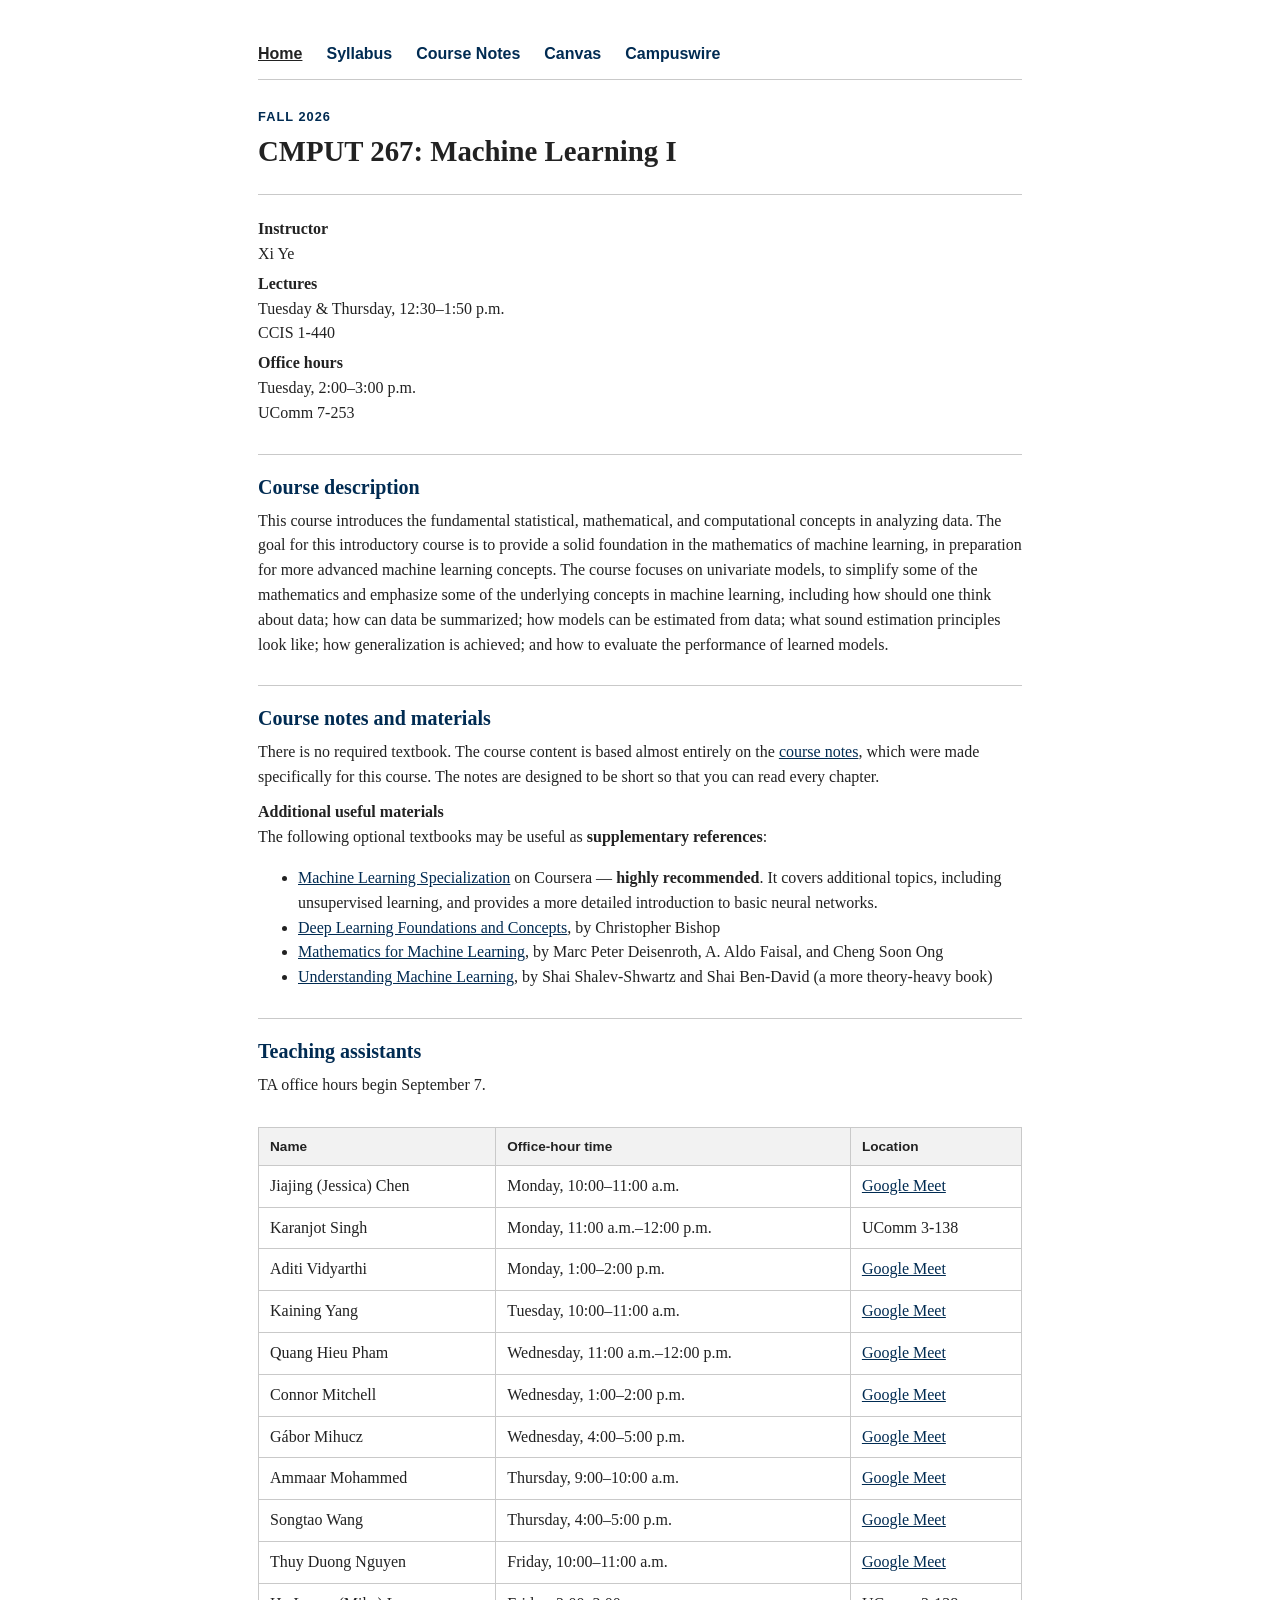
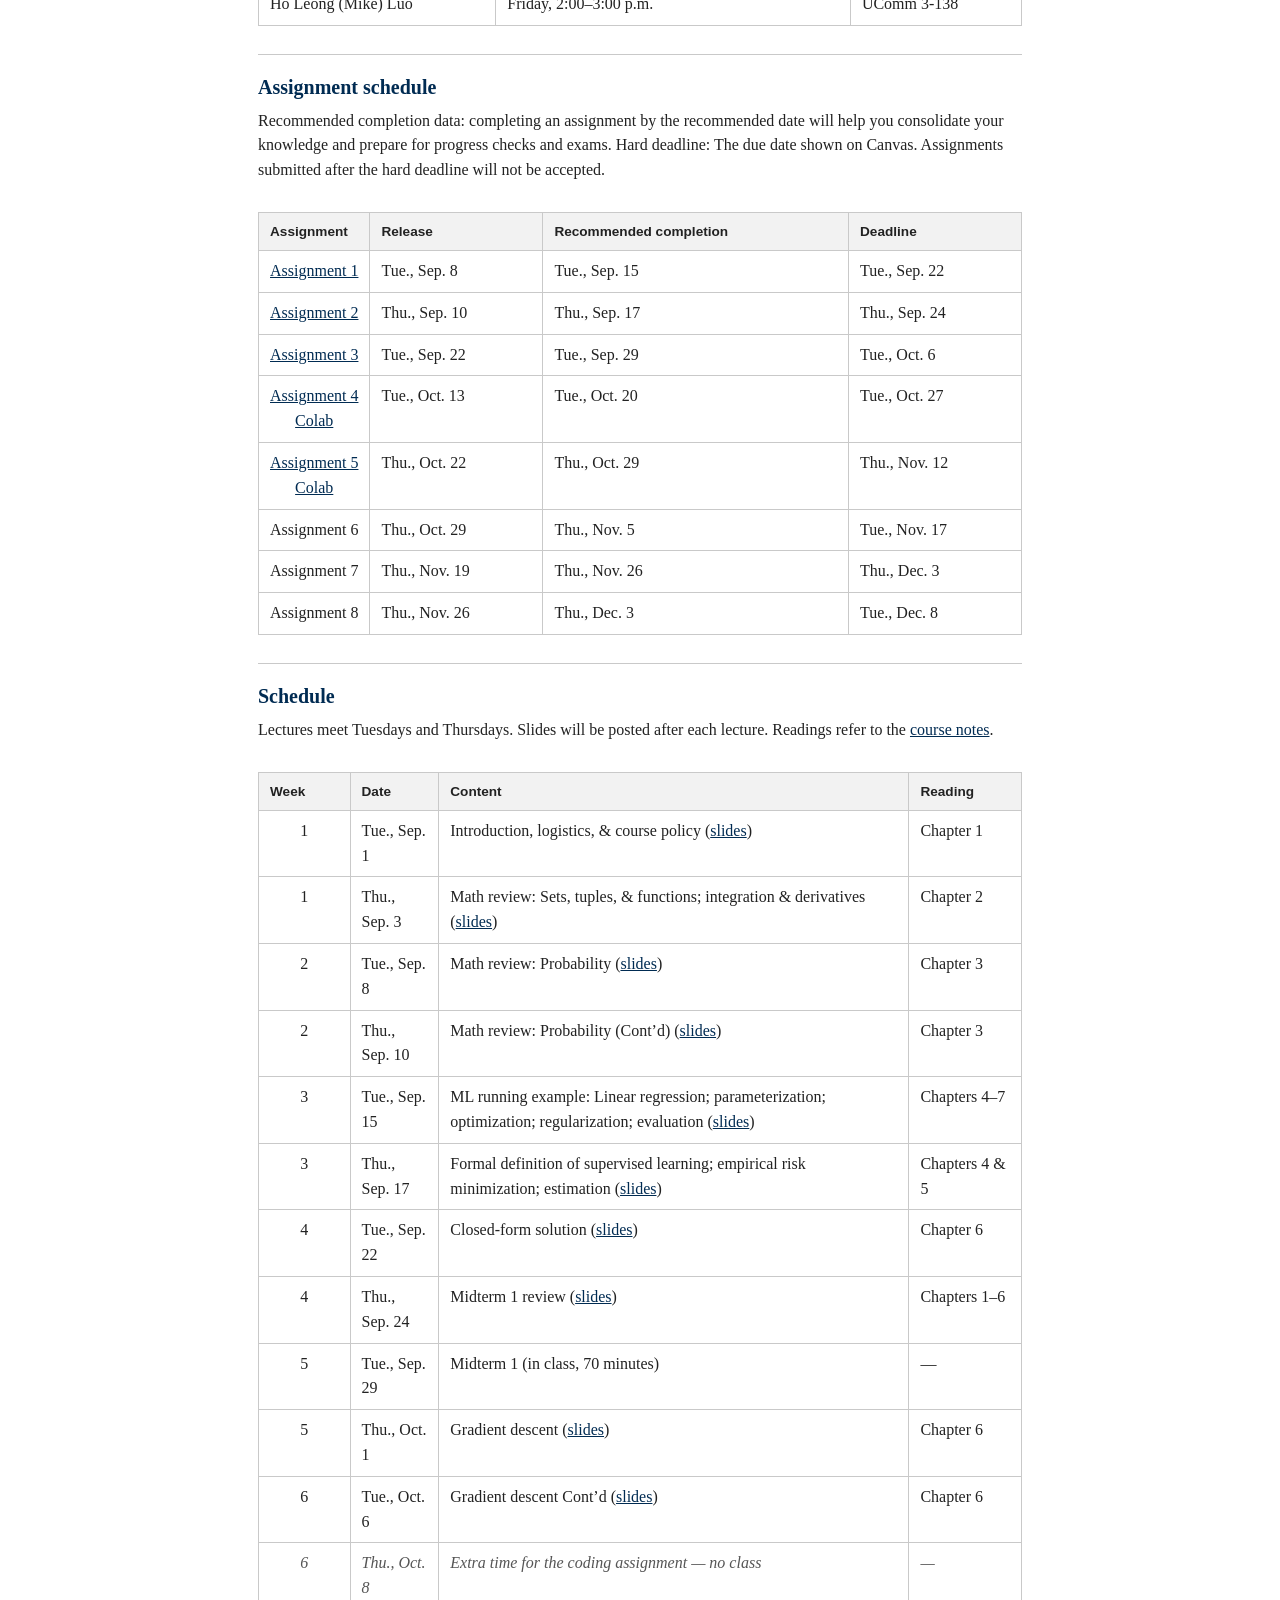
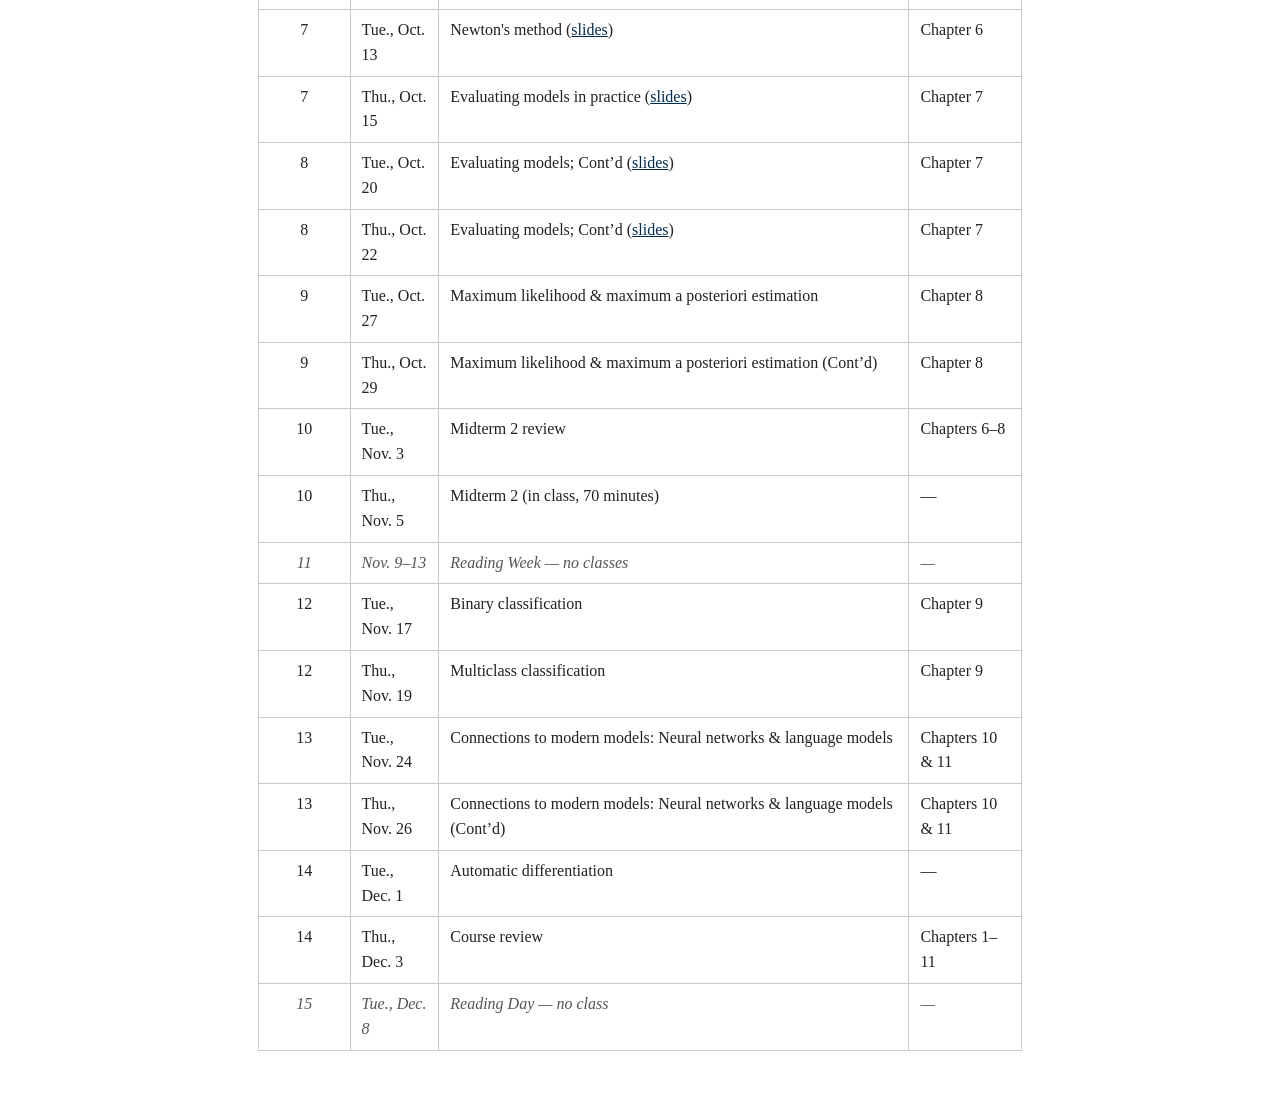
==== courses/fa26/index.html @ 6560fc2e "correct" ====
<!DOCTYPE html>
<html lang="en">

<head>
    <meta charset="utf-8">
    <meta name="viewport" content="width=device-width, initial-scale=1.0">
    <title>CMPUT 267 — Machine Learning I | Fall 2026</title>
    <link rel="stylesheet" href="course.css">
</head>

<body>
    <main>
        <nav aria-label="Course navigation">
            <a class="current" href="index.html" aria-current="page">Home</a>
            <a href="syllabus.html">Syllabus</a>
            <a href="course_notes.pdf">Course Notes</a>
            <a href="https://canvas.ualberta.ca/courses/35016">Canvas</a>
            <a href="https://campuswire.com/c/GA2FC0B85/feed">Campuswire</a>
        </nav>
        <p class="term">Fall 2026</p>
        <h1>CMPUT 267: Machine Learning I</h1>

        <section class="course-details" aria-label="Course details">
            <div><strong>Instructor</strong><br>Xi Ye</div>
            <div><strong>Lectures</strong><br>Tuesday &amp; Thursday, 12:30–1:50 p.m.<br>CCIS 1-440</div>
            <div><strong>Office hours</strong><br>Tuesday, 2:00–3:00 p.m.<br>UComm 7-253</div>
        </section>

        <!--
        <section class="announcement" aria-labelledby="course-structure-update">
            <h2 id="course-structure-update">[Important] Course Structure Update</h2>
            <p>We have decided to make a change to the in-class assessment structure. The goal is to make the course more accessible and inclusive and to ensure that students can receive proper accommodations without missing lecture content.</p>
            <p>Originally, the course included two 40-minute in-class check-ins and one full-class midterm. Because the check-ins occupy part of a lecture, after reviewing the accommodation requirements and communicating with the accommodations office, we determined that it would be difficult to keep all students synchronized.</p>
            <p>To address this, we will merge the check-ins and midterm into two full-class midterms:</p>
            <ul>
                <li><strong>Midterm 1:</strong> September 29 — 27.5%</li>
                <li><strong>Midterm 2:</strong> November 5 — 27.5%</li>
            </ul>
            <p>Each midterm will be designed for 70 minutes and will occupy the regular class meeting. There are no make-up midterms. If you are granted an excused absence from a midterm, its weight will be transferred to the final exam.</p>
            <p>The difficulty and composition of the two midterms will be adjusted accordingly, with an appropriate distribution of problem difficulty to reflect the new assessment structure. The updated dates and grading scheme are posted on the course website and in the syllabus.</p>
        </section>
        -->

        <section>
            <h2>Course description</h2>
            <p>This course introduces the fundamental statistical, mathematical, and computational concepts in analyzing data. The goal for this introductory course is to provide a solid foundation in the mathematics of machine learning, in preparation for more advanced machine learning concepts. The course focuses on univariate models, to simplify some of the mathematics and emphasize some of the underlying concepts in machine learning, including how should one think about data; how can data be summarized; how models can be estimated from data; what sound estimation principles look like; how generalization is achieved; and how to evaluate the performance of learned models.</p>
        </section>

        <section>
            <h2>Course notes and materials</h2>
            <p>There is no required textbook. The course content is based almost entirely on the <a href="course_notes.pdf">course notes</a>, which were made specifically for this course. The notes are designed to be short so that you can read every chapter.</p>
            <h3>Additional useful materials</h3>
            <p>The following optional textbooks may be useful as <b>supplementary references</b>:</p>
            <ul>
                <li><a href="https://www.coursera.org/specializations/machine-learning-introduction">Machine Learning Specialization</a> on Coursera — <strong>highly recommended</strong>. It covers additional topics, including unsupervised learning, and provides a more detailed introduction to basic neural networks.</li>
                <li><a href="https://www.bishopbook.com/">Deep Learning Foundations and Concepts</a>, by Christopher Bishop</li>
                <li><a href="https://mml-book.github.io/">Mathematics for Machine Learning</a>, by Marc Peter Deisenroth, A. Aldo Faisal, and Cheng Soon Ong</li>
                <li><a href="https://www.cs.huji.ac.il/~shais/UnderstandingMachineLearning/">Understanding Machine Learning</a>, by Shai Shalev-Shwartz and Shai Ben-David (a more theory-heavy book)</li>
            </ul>
        </section>

        <section id="ta-office-hours">
            <h2>Teaching assistants</h2>
            <p>TA office hours begin September 7.</p>
            <div class="table-wrap">
                <table class="office-hours-table">
                    <thead>
                        <tr><th scope="col">Name</th><th scope="col">Office-hour time</th><th scope="col">Location</th></tr>
                    </thead>
                    <tbody>
                        <tr><td>Jiajing (Jessica) Chen</td><td>Monday, 10:00–11:00 a.m.</td><td><a href="https://meet.google.com/kao-ydfn-scg">Google Meet</a></td></tr>
                        <tr><td>Karanjot Singh</td><td>Monday, 11:00 a.m.–12:00 p.m.</td><td>UComm 3-138</td></tr>
                        <tr><td>Aditi Vidyarthi</td><td>Monday, 1:00–2:00 p.m.</td><td><a href="https://meet.google.com/kao-ydfn-scg">Google Meet</a></td></tr>
                        <tr><td>Kaining Yang</td><td>Tuesday, 10:00–11:00 a.m.</td><td><a href="https://meet.google.com/kao-ydfn-scg">Google Meet</a></td></tr>
                        <tr><td>Quang Hieu Pham</td><td>Wednesday, 11:00 a.m.–12:00 p.m.</td><td><a href="https://meet.google.com/kao-ydfn-scg">Google Meet</a></td></tr>
                        <tr><td>Connor Mitchell</td><td>Wednesday, 1:00–2:00 p.m.</td><td><a href="https://meet.google.com/kao-ydfn-scg">Google Meet</a></td></tr>
                        <tr><td>Gábor Mihucz</td><td>Wednesday, 4:00–5:00 p.m.</td><td><a href="https://meet.google.com/kao-ydfn-scg">Google Meet</a></td></tr>
                        <tr><td>Ammaar Mohammed</td><td>Thursday, 9:00–10:00 a.m.</td><td><a href="https://meet.google.com/kao-ydfn-scg">Google Meet</a></td></tr>
                        <tr><td>Songtao Wang</td><td>Thursday, 4:00–5:00 p.m.</td><td><a href="https://meet.google.com/kao-ydfn-scg">Google Meet</a></td></tr>
                        <tr><td>Thuy Duong Nguyen</td><td>Friday, 10:00–11:00 a.m.</td><td><a href="https://meet.google.com/kao-ydfn-scg">Google Meet</a></td></tr>
                        <tr><td>Ho Leong (Mike) Luo</td><td>Friday, 2:00–3:00 p.m.</td><td>UComm 3-138</td></tr>
                    </tbody>
                </table>
            </div>
        </section>

        <section id="assignment-schedule">
            <h2>Assignment schedule</h2>
            <p> Recommended completion data: completing an assignment by the recommended date will help you consolidate your knowledge and prepare for progress checks and exams. Hard deadline: The due date shown on Canvas. Assignments submitted after the hard deadline will not be accepted.</p>
            <div class="table-wrap">
                <table class="assignment-table">
                    <thead>
                        <tr><th scope="col">Assignment</th><th scope="col">Release</th><th scope="col">Recommended completion</th><th scope="col"> Deadline</th></tr>
                    </thead>
                    <tbody>
                        <tr><td><a href="assignments/ass1.pdf">Assignment 1</a></td><td>Tue., Sep. 8</td><td>Tue., Sep. 15</td><td>Tue., Sep. 22</td></tr>
                        <tr><td><a href="assignments/ass2.pdf">Assignment 2</a></td><td>Thu., Sep. 10</td><td>Thu., Sep. 17</td><td>Thu., Sep. 24</td></tr>
                        <tr><td><a href="assignments/ass3.pdf">Assignment 3</a></td><td>Tue., Sep. 22</td><td>Tue., Sep. 29</td><td>Tue., Oct. 6</td></tr>
                        <tr><td><a href="assignments/ass4.pdf">Assignment 4</a><br><a href="https://colab.research.google.com/drive/1CR7Nbcw5bAp99CZGsgp4tky4ikzYTGF3">Colab</a></td><td>Tue., Oct. 13</td><td>Tue., Oct. 20</td><td>Tue., Oct. 27</td></tr>
                        <tr><td><a href="assignments/ass5.pdf">Assignment 5</a><br><a href="https://colab.research.google.com/drive/17QJFSNm8Bi967CPbHQWzddXEXSBvK7xS">Colab</a></td><td>Thu., Oct. 22</td><td>Thu., Oct. 29</td><td>Thu., Nov. 12</td></tr>
                        <tr><td>Assignment 6</td><td>Thu., Oct. 29</td><td>Thu., Nov. 5</td><td>Tue., Nov. 17</td></tr>
                        <tr><td>Assignment 7</td><td>Thu., Nov. 19</td><td>Thu., Nov. 26</td><td>Thu., Dec. 3</td></tr>
                        <tr><td>Assignment 8</td><td>Thu., Nov. 26</td><td>Thu., Dec. 3</td><td>Tue., Dec. 8</td></tr>
                    </tbody>
                </table>
            </div>
        </section>

        <section>
            <h2>Schedule</h2>
            <p>Lectures meet Tuesdays and Thursdays. Slides will be posted after each lecture. Readings refer to the <a href="course_notes.pdf">course notes</a>.</p>
            <div class="table-wrap">
                <table>
                    <thead>
                        <tr><th scope="col">Week</th><th scope="col">Date</th><th scope="col">Content</th><th scope="col">Reading</th></tr>
                    </thead>
                    <tbody>
                        <tr><td>1</td><td>Tue., Sep. 1</td><td>Introduction, logistics, &amp; course policy (<a href="slides/sep01_reduced.pdf">slides</a>)</td><td>Chapter 1</td></tr>
                        <tr><td>1</td><td>Thu., Sep. 3</td><td>Math review: Sets, tuples, &amp; functions; integration &amp; derivatives (<a href="slides/sep03.pdf">slides</a>)</td><td>Chapter 2</td></tr>
                        <tr><td>2</td><td>Tue., Sep. 8</td><td>Math review: Probability (<a href="slides/sep08.pdf">slides</a>)</td><td>Chapter 3</td></tr>
                        <tr><td>2</td><td>Thu., Sep. 10</td><td>Math review: Probability (Cont’d) (<a href="slides/sep10.pdf">slides</a>)</td><td>Chapter 3</td></tr>
                        <tr><td>3</td><td>Tue., Sep. 15</td><td>ML running example: Linear regression; parameterization; optimization; regularization; evaluation (<a href="slides/sep15.pdf">slides</a>)</td><td>Chapters 4–7</td></tr>
                        <tr><td>3</td><td>Thu., Sep. 17</td><td>Formal definition of supervised learning; empirical risk minimization; estimation (<a href="slides/sep17.pdf">slides</a>)</td><td>Chapters 4 &amp; 5</td></tr>
                        <tr><td>4</td><td>Tue., Sep. 22</td><td>Closed-form solution (<a href="slides/sep22.pdf">slides</a>)</td><td>Chapter 6</td></tr>
                        <tr><td>4</td><td>Thu., Sep. 24</td><td>Midterm 1 review (<a href="slides/sep24.pdf">slides</a>)</td><td>Chapters 1–6</td></tr>
                        <tr><td>5</td><td>Tue., Sep. 29</td><td>Midterm 1 (in class, 70 minutes)</td><td>—</td></tr>
                        <tr><td>5</td><td>Thu., Oct. 1</td><td>Gradient descent (<a href="slides/oct01.pdf">slides</a>)</td><td>Chapter 6</td></tr>
                        <tr><td>6</td><td>Tue., Oct. 6</td><td>Gradient descent Cont’d (<a href="slides/oct06.pdf">slides</a>)</td><td>Chapter 6</td></tr>
                        <tr class="no-class"><td>6</td><td>Thu., Oct. 8</td><td>Extra time for the coding assignment — no class</td><td>—</td></tr>
                        <tr><td>7</td><td>Tue., Oct. 13</td><td>Newton's method (<a href="slides/oct13.pdf">slides</a>)</td><td>Chapter 6</td></tr>
                        <tr><td>7</td><td>Thu., Oct. 15</td><td>Evaluating models in practice (<a href="slides/oct15.pdf">slides</a>)</td><td>Chapter 7</td></tr>
                        <tr><td>8</td><td>Tue., Oct. 20</td><td>Evaluating models; Cont’d (<a href="slides/oct20.pdf">slides</a>)</td><td>Chapter 7</td></tr>
                        <tr><td>8</td><td>Thu., Oct. 22</td><td>Evaluating models; Cont’d (<a href="slides/oct22.pdf">slides</a>)</td><td>Chapter 7</td></tr>
                        <tr><td>9</td><td>Tue., Oct. 27</td><td>Maximum likelihood &amp; maximum a posteriori estimation</td><td>Chapter 8</td></tr>
                        <tr><td>9</td><td>Thu., Oct. 29</td><td>Maximum likelihood &amp; maximum a posteriori estimation (Cont’d)</td><td>Chapter 8</td></tr>
                        <tr><td>10</td><td>Tue., Nov. 3</td><td>Midterm 2 review</td><td>Chapters 6–8</td></tr>
                        <tr><td>10</td><td>Thu., Nov. 5</td><td>Midterm 2 (in class, 70 minutes)</td><td>—</td></tr>
                        <tr class="no-class"><td>11</td><td>Nov. 9–13</td><td>Reading Week — no classes</td><td>—</td></tr>
                        <tr><td>12</td><td>Tue., Nov. 17</td><td>Binary classification</td><td>Chapter 9</td></tr>
                        <tr><td>12</td><td>Thu., Nov. 19</td><td>Multiclass classification</td><td>Chapter 9</td></tr>
                        <tr><td>13</td><td>Tue., Nov. 24</td><td>Connections to modern models: Neural networks &amp; language models</td><td>Chapters 10 &amp; 11</td></tr>
                        <tr><td>13</td><td>Thu., Nov. 26</td><td>Connections to modern models: Neural networks &amp; language models (Cont’d)</td><td>Chapters 10 &amp; 11</td></tr>
                        <tr><td>14</td><td>Tue., Dec. 1</td><td>Automatic differentiation</td><td>—</td></tr>
                        <tr><td>14</td><td>Thu., Dec. 3</td><td>Course review</td><td>Chapters 1–11</td></tr>
                        <tr class="no-class"><td>15</td><td>Tue., Dec. 8</td><td>Reading Day — no class</td><td>—</td></tr>
                    </tbody>
                </table>
            </div>
        </section>
    </main>
</body>

</html>
---- courses/fa26/course.css ----
:root {
    --ink: #222;
    --muted: #555;
    --accent: #002b52;
    --line: #c9c9c9;
}

* { box-sizing: border-box; }

body {
    background: #fff;
    color: var(--ink);
    font-family: Georgia, "Times New Roman", serif;
    font-size: 16px;
    line-height: 1.55;
    margin: 0;
}

main {
    margin: 42px auto 64px;
    max-width: 820px;
    padding: 0 28px;
}

nav {
    border-bottom: 1px solid var(--line);
    display: flex;
    flex-wrap: wrap;
    font-family: Arial, sans-serif;
    font-size: 1rem;
    font-weight: 600;
    gap: 8px 24px;
    margin-bottom: 27px;
    padding-bottom: 12px;
}

nav a {
    text-decoration: none;
}

nav a:hover, nav a.current { text-decoration: underline; }
nav a.current { color: var(--ink); font-weight: 700; }

h1, h2, h3 { line-height: 1.2; }

h1 {
    font-size: 1.8rem;
    font-weight: 700;
    letter-spacing: 0;
    margin: 0 0 18px;
    padding-bottom: 0;
}

h2 { color: var(--accent); font-size: 1.25rem; margin: 0 0 10px; }
h3 { font-size: 1rem; margin: 0 0 4px; }
p { margin: 0 0 12px; }
a { color: var(--accent); }

.term {
    color: var(--accent);
    font-family: Arial, sans-serif;
    font-size: .8rem;
    font-weight: 700;
    letter-spacing: .08em;
    margin-bottom: 7px;
    text-transform: uppercase;
}

section { border-top: 1px solid var(--line); margin-top: 28px; padding-top: 20px; }

.course-details {
    display: block;
    margin-top: 26px;
    padding-top: 17px;
}

.course-details div { margin: 5px 0; }
.course-details strong { display: inline-block; min-width: 105px; }

.announcement {
    background: #f7f7f7;
    border: 1px solid var(--line);
    border-left: 4px solid var(--accent);
    padding: 18px 20px 8px;
}

.announcement ul { margin-top: 0; }

.grading-list { margin: 10px 0 24px; padding-left: 22px; }
.grading-list li { margin: 4px 0; }
.grading-list + h3, .grading-list ~ h3 { margin-top: 20px; }

.syllabus-note {
    border-top: 1px solid var(--line);
    color: var(--muted);
    margin: 34px 0 0;
    padding-top: 20px;
}

.full-syllabus-link { margin: -7px 0 0; }
.full-syllabus-link a { font-weight: 600; }

.back-link { font-weight: 600; text-decoration: none; }

.table-wrap { overflow-x: auto; }

table {
    border-collapse: collapse;
    margin-top: 17px;
    min-width: 540px;
    width: 100%;
}

th, td {
    border: 1px solid var(--line);
    padding: 8px 11px;
    text-align: left;
    vertical-align: top;
}

th { background: #f2f2f2; font-family: Arial, sans-serif; font-size: .85rem; }
td:first-child { text-align: center; width: 12%; }
.office-hours-table td:first-child { text-align: left; width: auto; }
.office-hours-table td:nth-child(2) { white-space: nowrap; }
.assignment-table th, .assignment-table td { white-space: nowrap; }
.note { color: var(--muted); font-size: .9em; }
.no-class td { color: var(--muted); font-style: italic; }

@media (max-width: 640px) {
    body { font-size: 16px; }
    main { margin: 28px auto 42px; padding: 0 20px; }
    h1 { font-size: 1.65rem; }
}
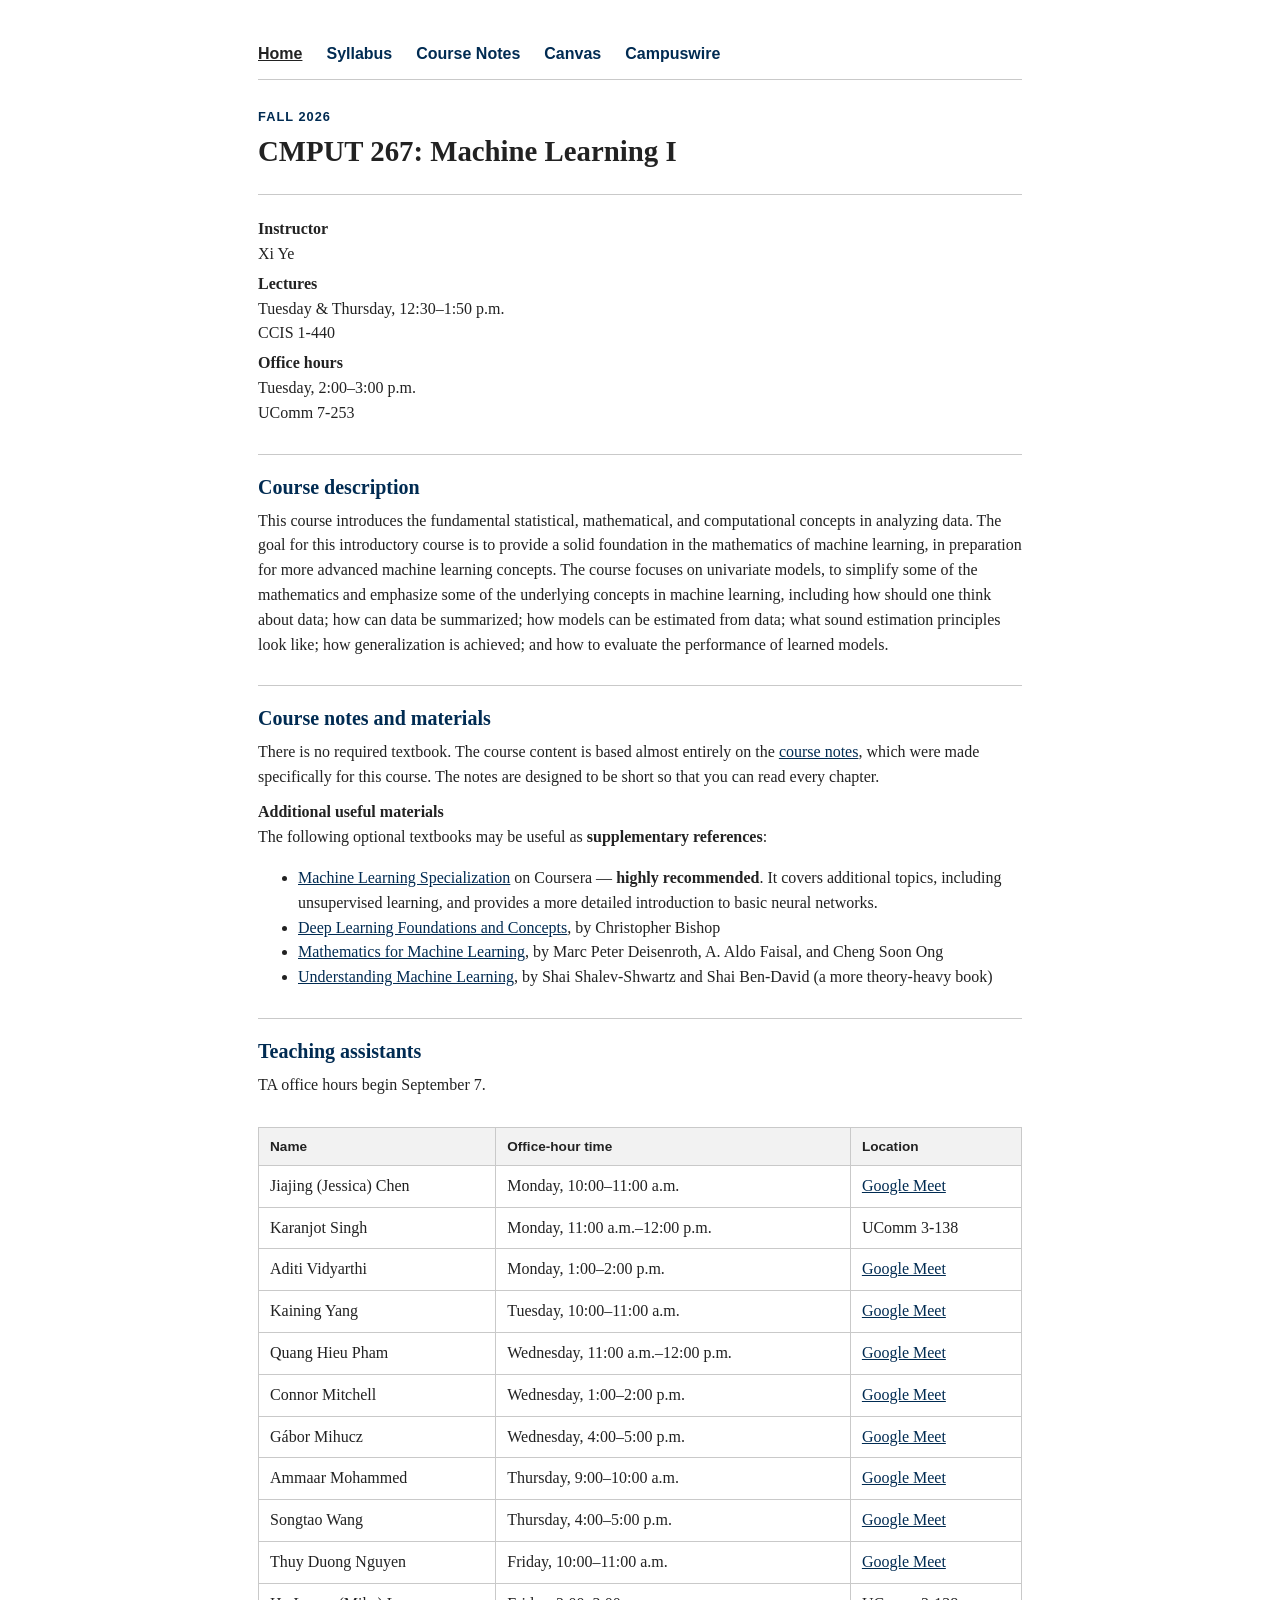
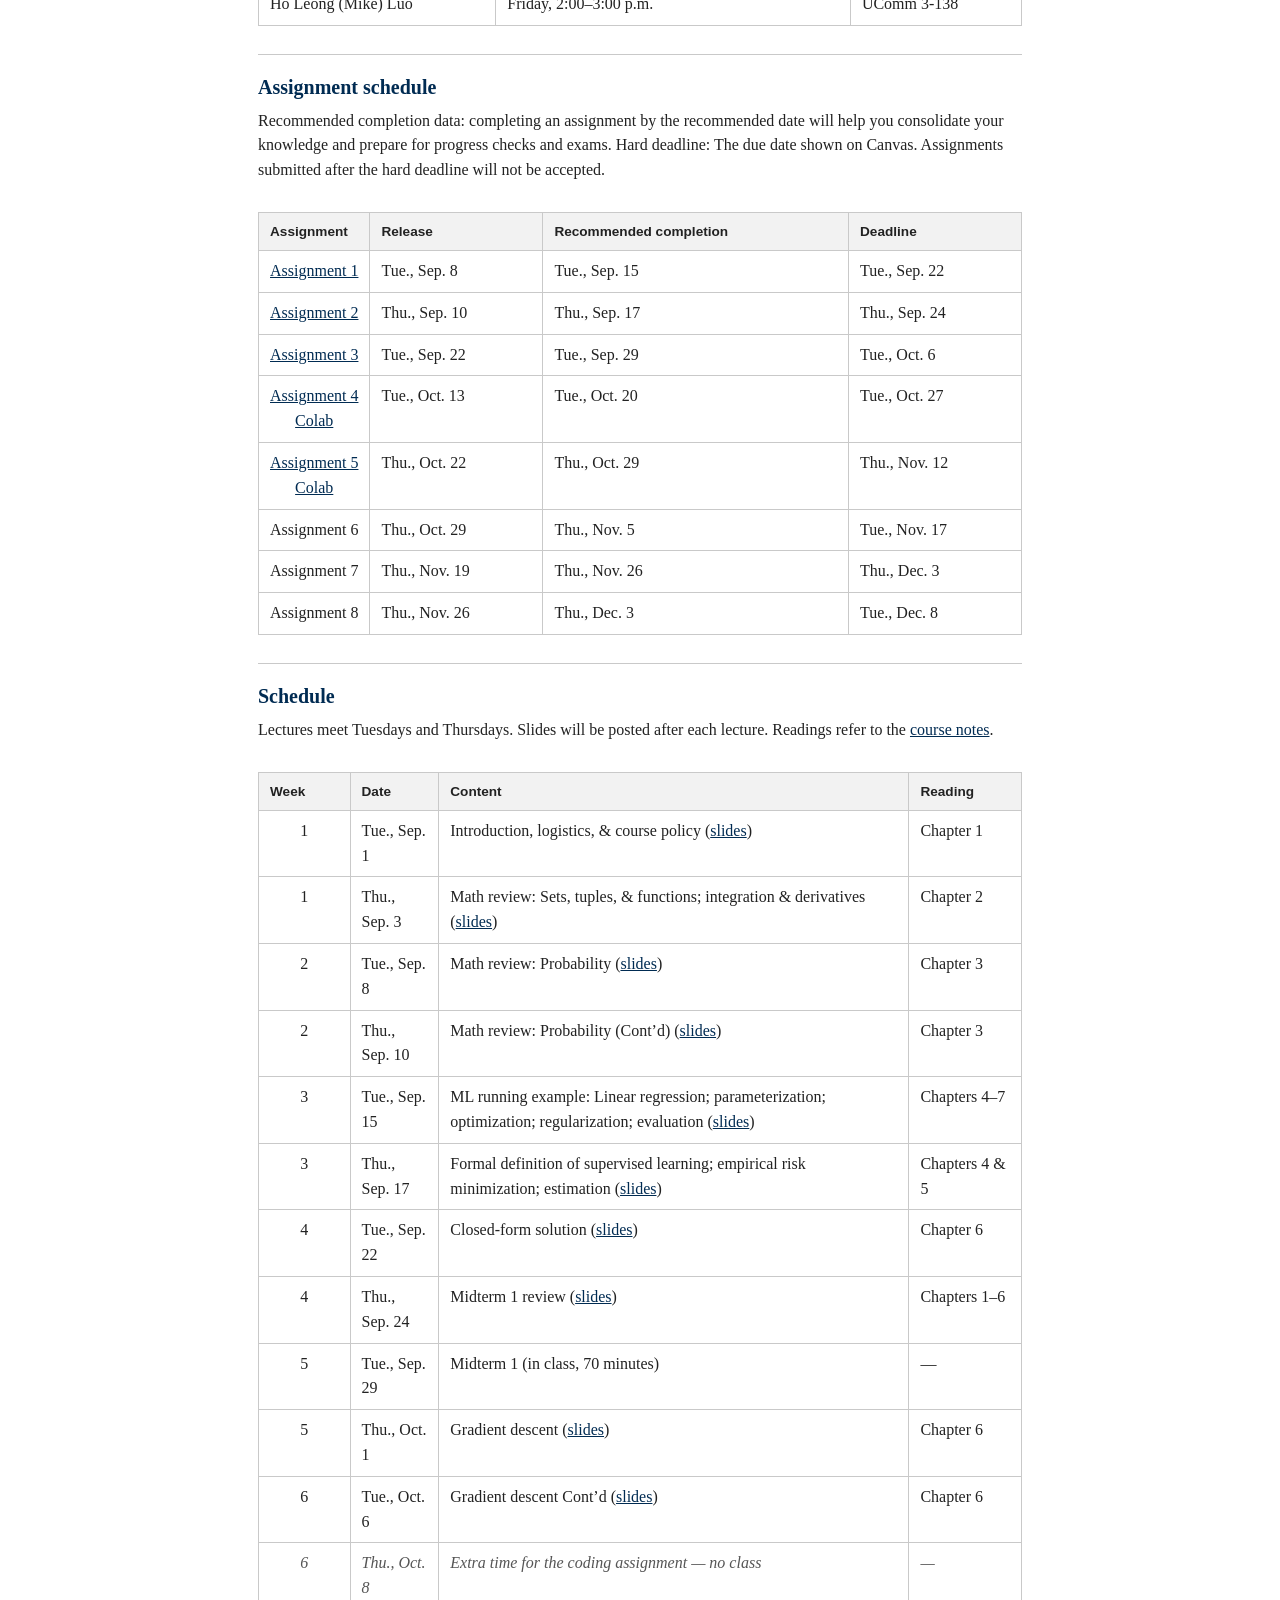
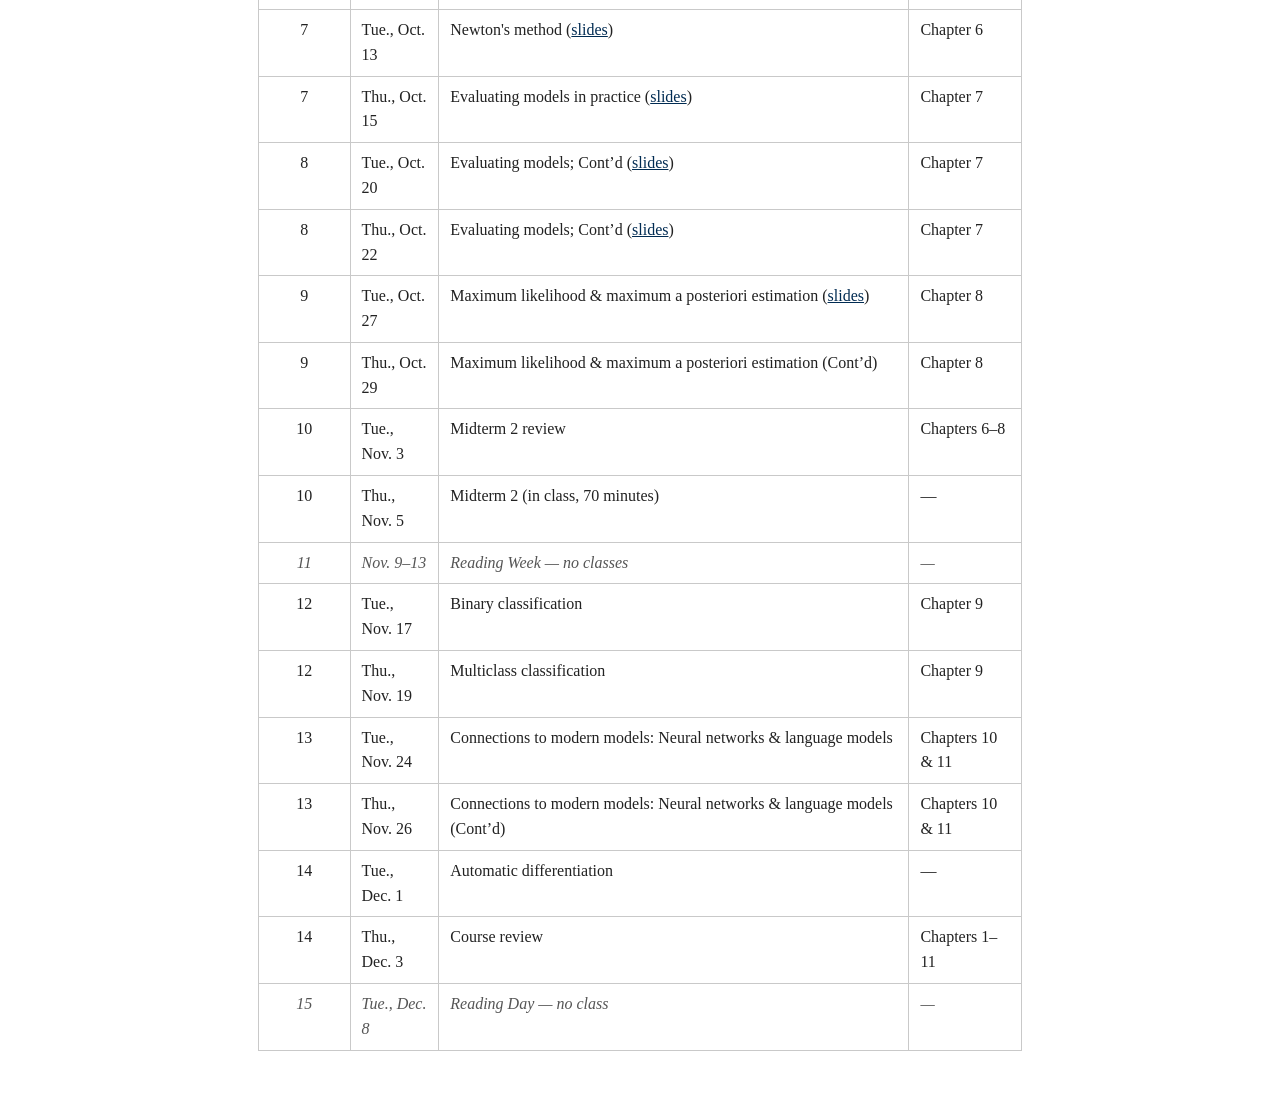
==== commit 16243d8d: "update course" ====
--- a/courses/fa26/index.html
+++ b/courses/fa26/index.html
@@ -131,7 +131,7 @@
                         <tr><td>7</td><td>Thu., Oct. 15</td><td>Evaluating models in practice (<a href="slides/oct15.pdf">slides</a>)</td><td>Chapter 7</td></tr>
                         <tr><td>8</td><td>Tue., Oct. 20</td><td>Evaluating models; Cont’d (<a href="slides/oct20.pdf">slides</a>)</td><td>Chapter 7</td></tr>
                         <tr><td>8</td><td>Thu., Oct. 22</td><td>Evaluating models; Cont’d (<a href="slides/oct22.pdf">slides</a>)</td><td>Chapter 7</td></tr>
-                        <tr><td>9</td><td>Tue., Oct. 27</td><td>Maximum likelihood &amp; maximum a posteriori estimation</td><td>Chapter 8</td></tr>
+                        <tr><td>9</td><td>Tue., Oct. 27</td><td>Maximum likelihood &amp; maximum a posteriori estimation (<a href="slides/oct27.pdf">slides</a>)</td><td>Chapter 8</td></tr>
                         <tr><td>9</td><td>Thu., Oct. 29</td><td>Maximum likelihood &amp; maximum a posteriori estimation (Cont’d)</td><td>Chapter 8</td></tr>
                         <tr><td>10</td><td>Tue., Nov. 3</td><td>Midterm 2 review</td><td>Chapters 6–8</td></tr>
                         <tr><td>10</td><td>Thu., Nov. 5</td><td>Midterm 2 (in class, 70 minutes)</td><td>—</td></tr>
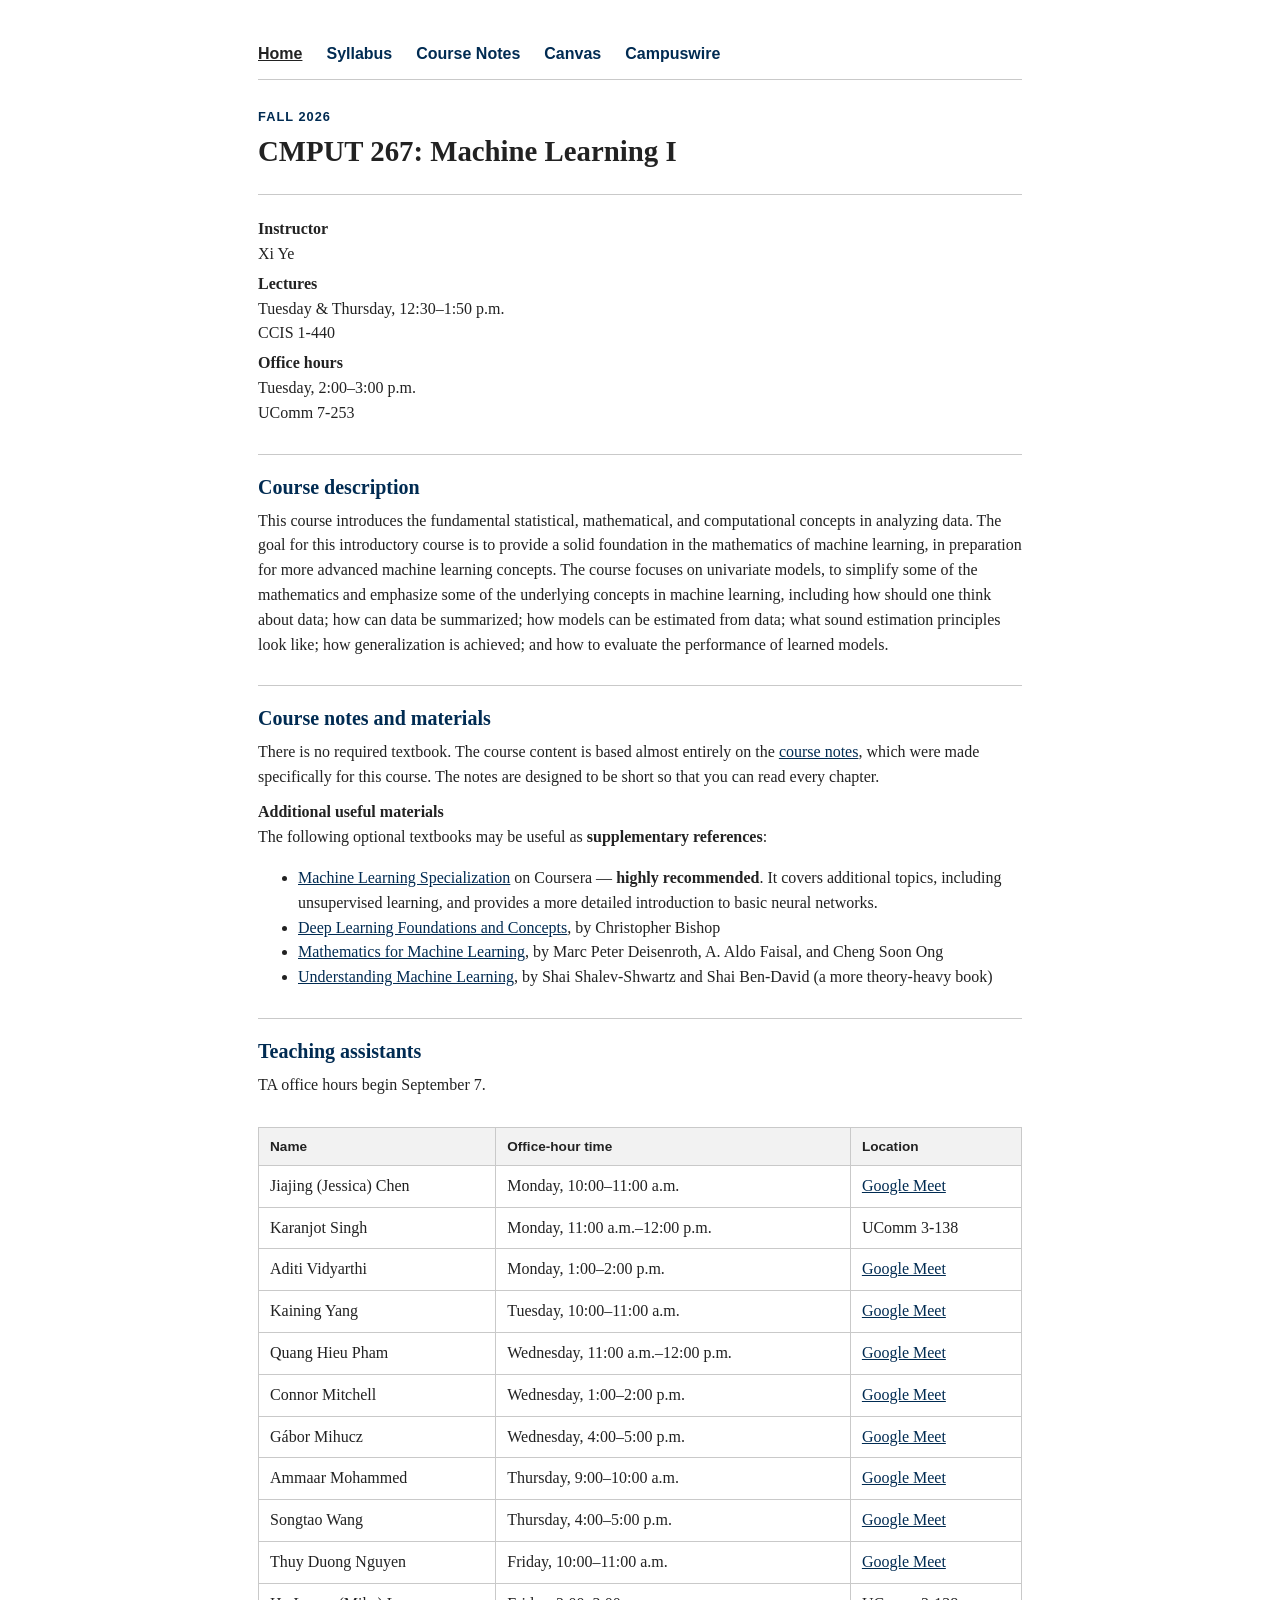
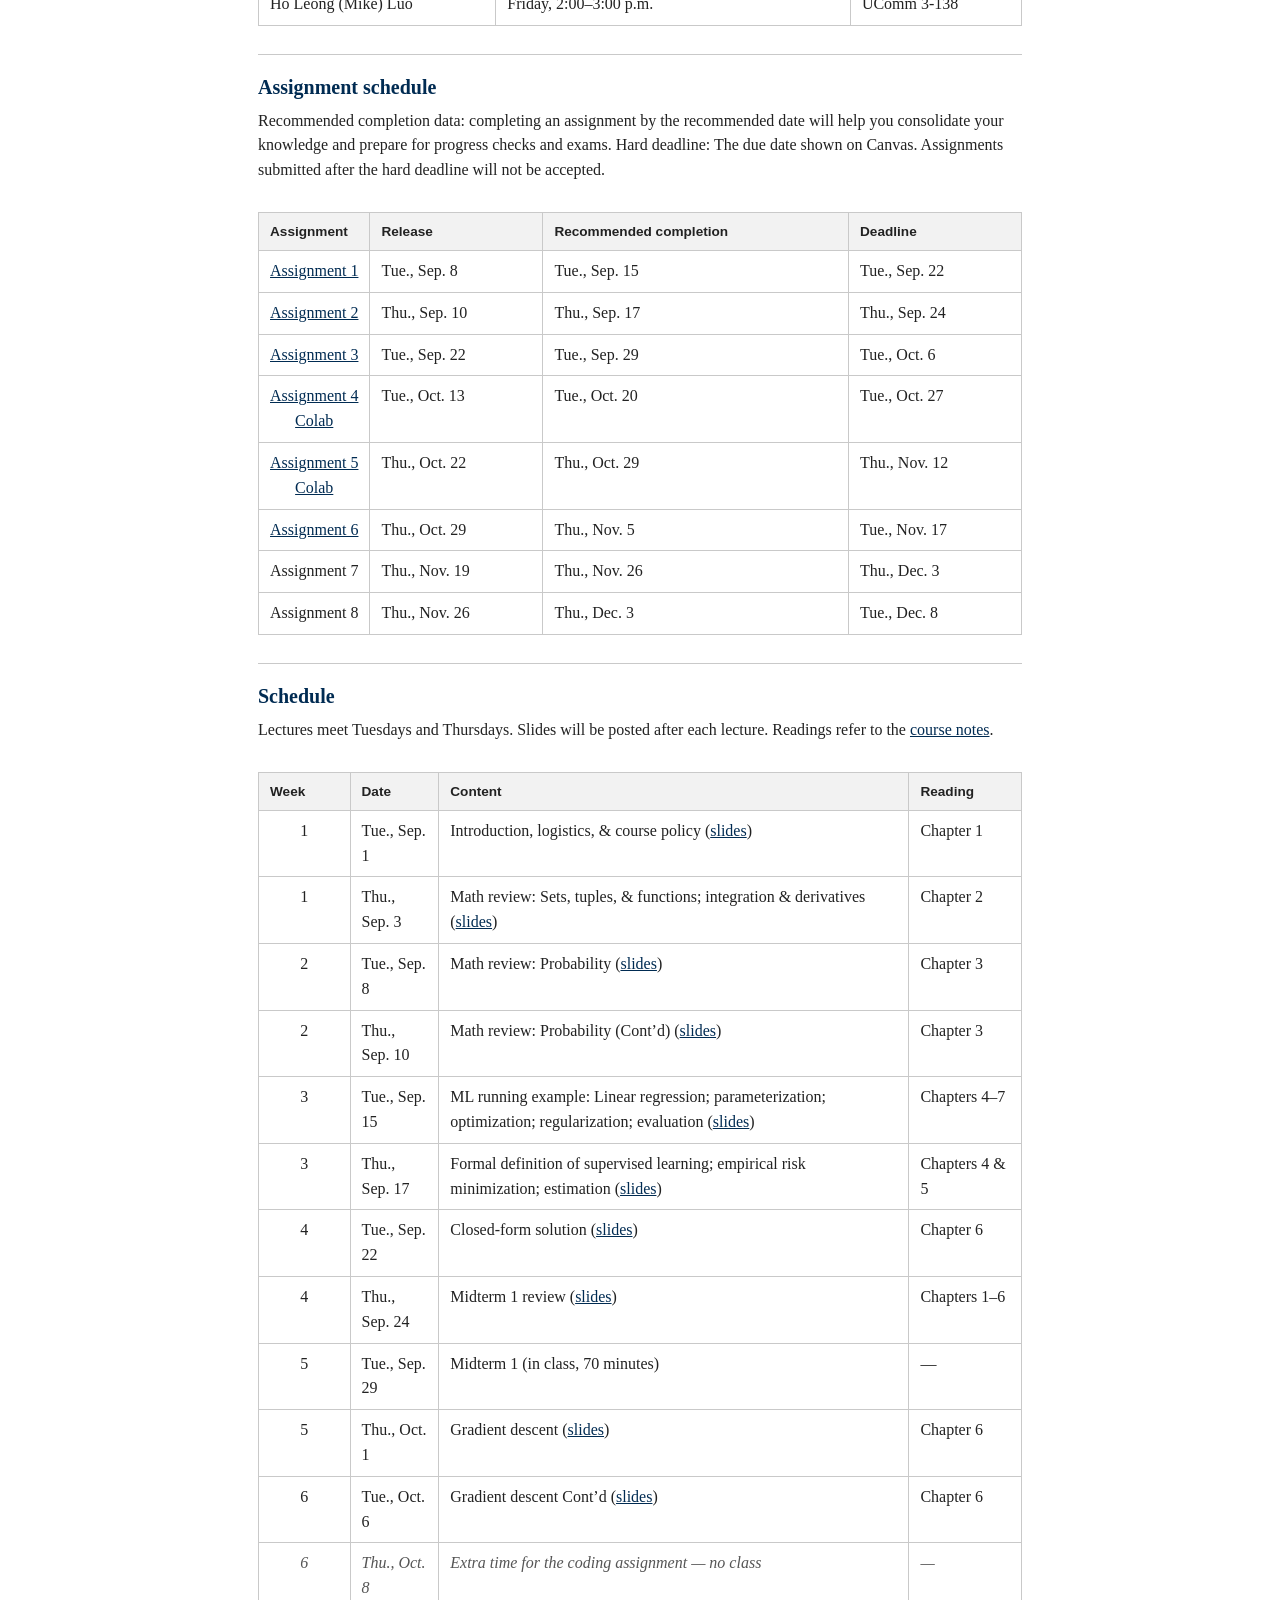
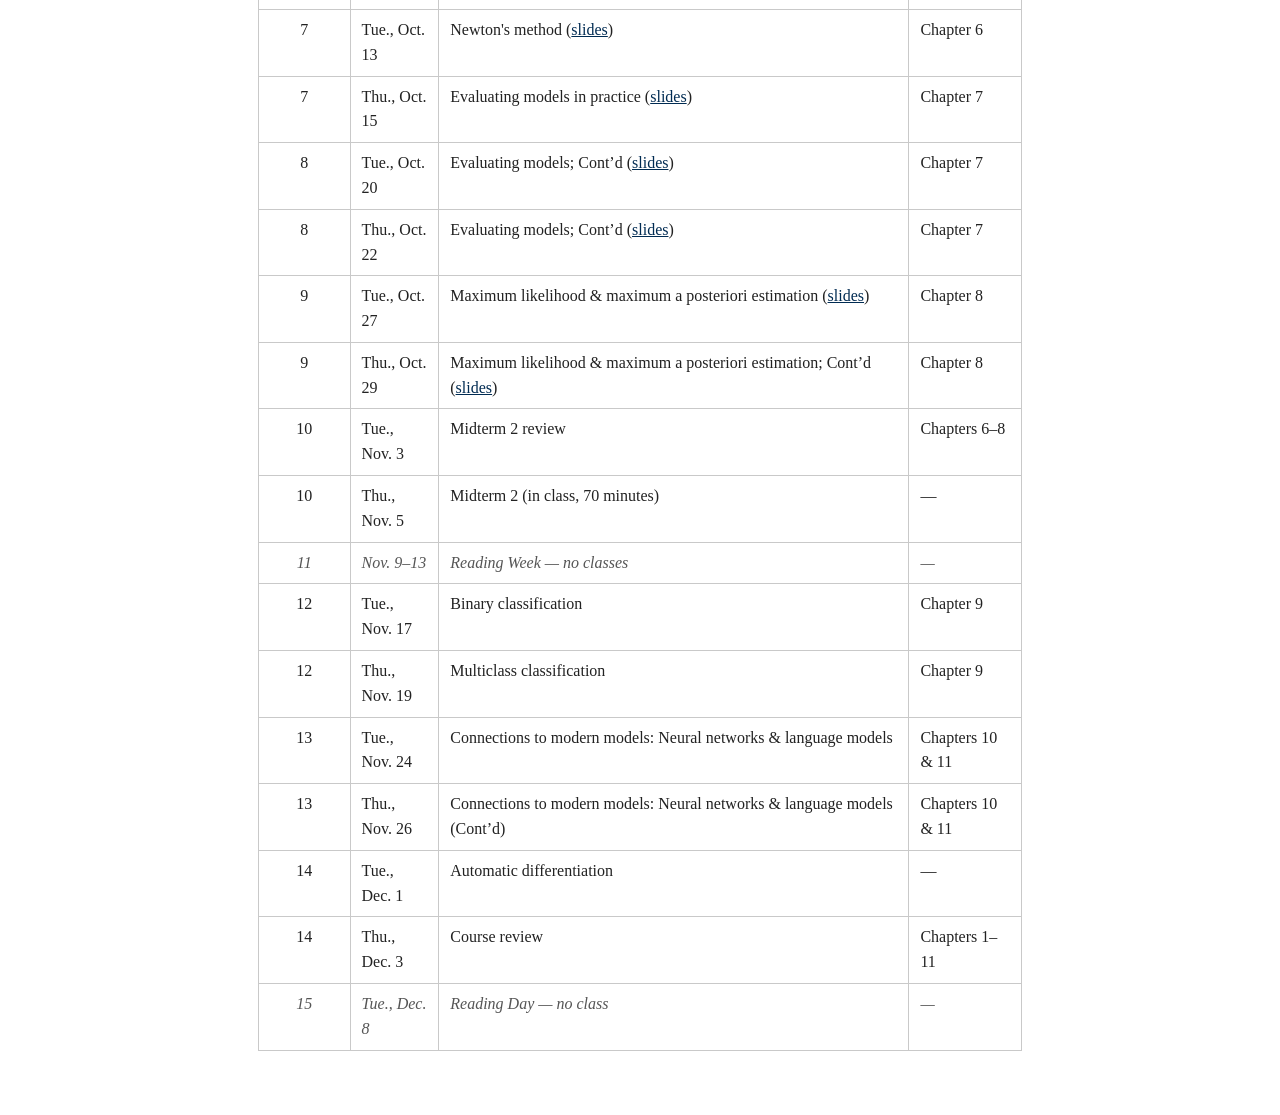
==== commit 9066df1b: "update" ====
--- a/courses/fa26/index.html
+++ b/courses/fa26/index.html
@@ -98,7 +98,7 @@
                         <tr><td><a href="assignments/ass3.pdf">Assignment 3</a></td><td>Tue., Sep. 22</td><td>Tue., Sep. 29</td><td>Tue., Oct. 6</td></tr>
                         <tr><td><a href="assignments/ass4.pdf">Assignment 4</a><br><a href="https://colab.research.google.com/drive/1CR7Nbcw5bAp99CZGsgp4tky4ikzYTGF3">Colab</a></td><td>Tue., Oct. 13</td><td>Tue., Oct. 20</td><td>Tue., Oct. 27</td></tr>
                         <tr><td><a href="assignments/ass5.pdf">Assignment 5</a><br><a href="https://colab.research.google.com/drive/17QJFSNm8Bi967CPbHQWzddXEXSBvK7xS">Colab</a></td><td>Thu., Oct. 22</td><td>Thu., Oct. 29</td><td>Thu., Nov. 12</td></tr>
-                        <tr><td>Assignment 6</td><td>Thu., Oct. 29</td><td>Thu., Nov. 5</td><td>Tue., Nov. 17</td></tr>
+                        <tr><td><a href="assignments/ass6.pdf">Assignment 6</a></td><td>Thu., Oct. 29</td><td>Thu., Nov. 5</td><td>Tue., Nov. 17</td></tr>
                         <tr><td>Assignment 7</td><td>Thu., Nov. 19</td><td>Thu., Nov. 26</td><td>Thu., Dec. 3</td></tr>
                         <tr><td>Assignment 8</td><td>Thu., Nov. 26</td><td>Thu., Dec. 3</td><td>Tue., Dec. 8</td></tr>
                     </tbody>
@@ -132,7 +132,7 @@
                         <tr><td>8</td><td>Tue., Oct. 20</td><td>Evaluating models; Cont’d (<a href="slides/oct20.pdf">slides</a>)</td><td>Chapter 7</td></tr>
                         <tr><td>8</td><td>Thu., Oct. 22</td><td>Evaluating models; Cont’d (<a href="slides/oct22.pdf">slides</a>)</td><td>Chapter 7</td></tr>
                         <tr><td>9</td><td>Tue., Oct. 27</td><td>Maximum likelihood &amp; maximum a posteriori estimation (<a href="slides/oct27.pdf">slides</a>)</td><td>Chapter 8</td></tr>
-                        <tr><td>9</td><td>Thu., Oct. 29</td><td>Maximum likelihood &amp; maximum a posteriori estimation (Cont’d)</td><td>Chapter 8</td></tr>
+                        <tr><td>9</td><td>Thu., Oct. 29</td><td>Maximum likelihood &amp; maximum a posteriori estimation; Cont’d (<a href="slides/oct29.pdf">slides</a>) </td><td>Chapter 8</td></tr>
                         <tr><td>10</td><td>Tue., Nov. 3</td><td>Midterm 2 review</td><td>Chapters 6–8</td></tr>
                         <tr><td>10</td><td>Thu., Nov. 5</td><td>Midterm 2 (in class, 70 minutes)</td><td>—</td></tr>
                         <tr class="no-class"><td>11</td><td>Nov. 9–13</td><td>Reading Week — no classes</td><td>—</td></tr>
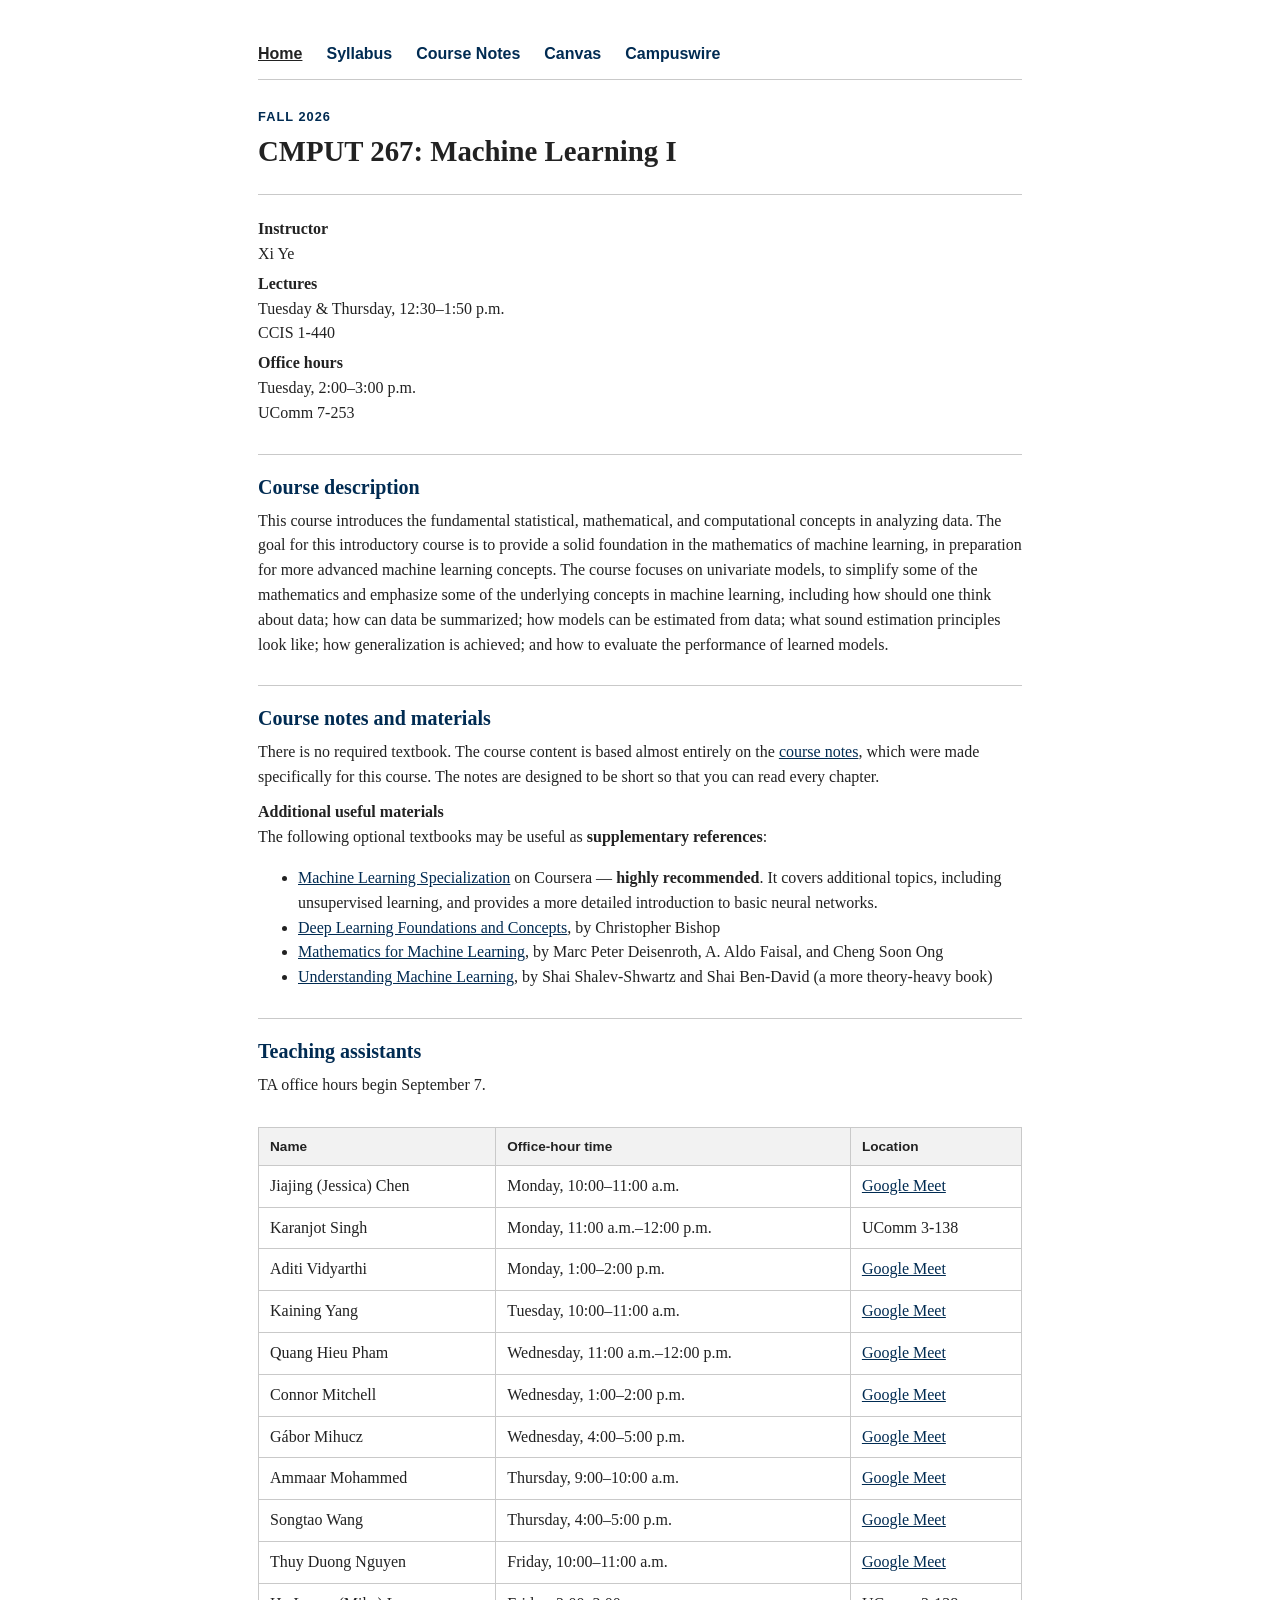
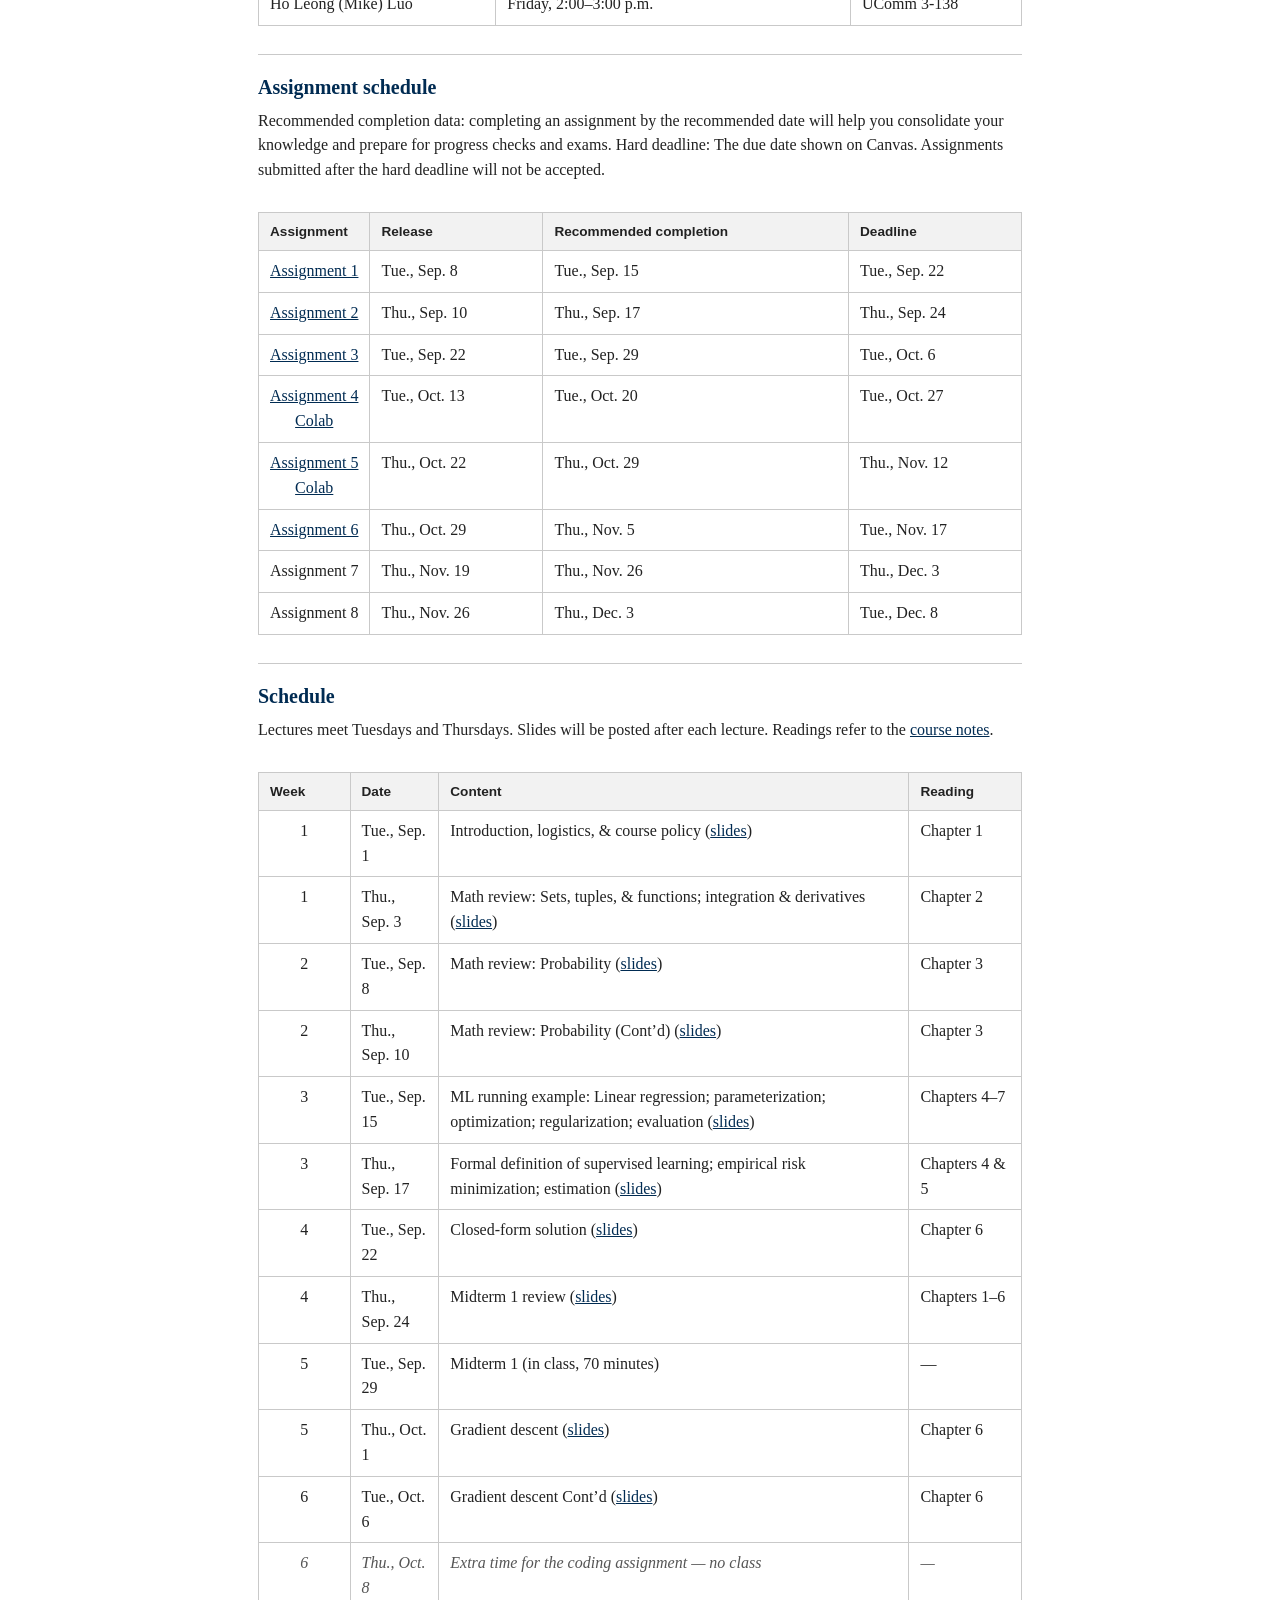
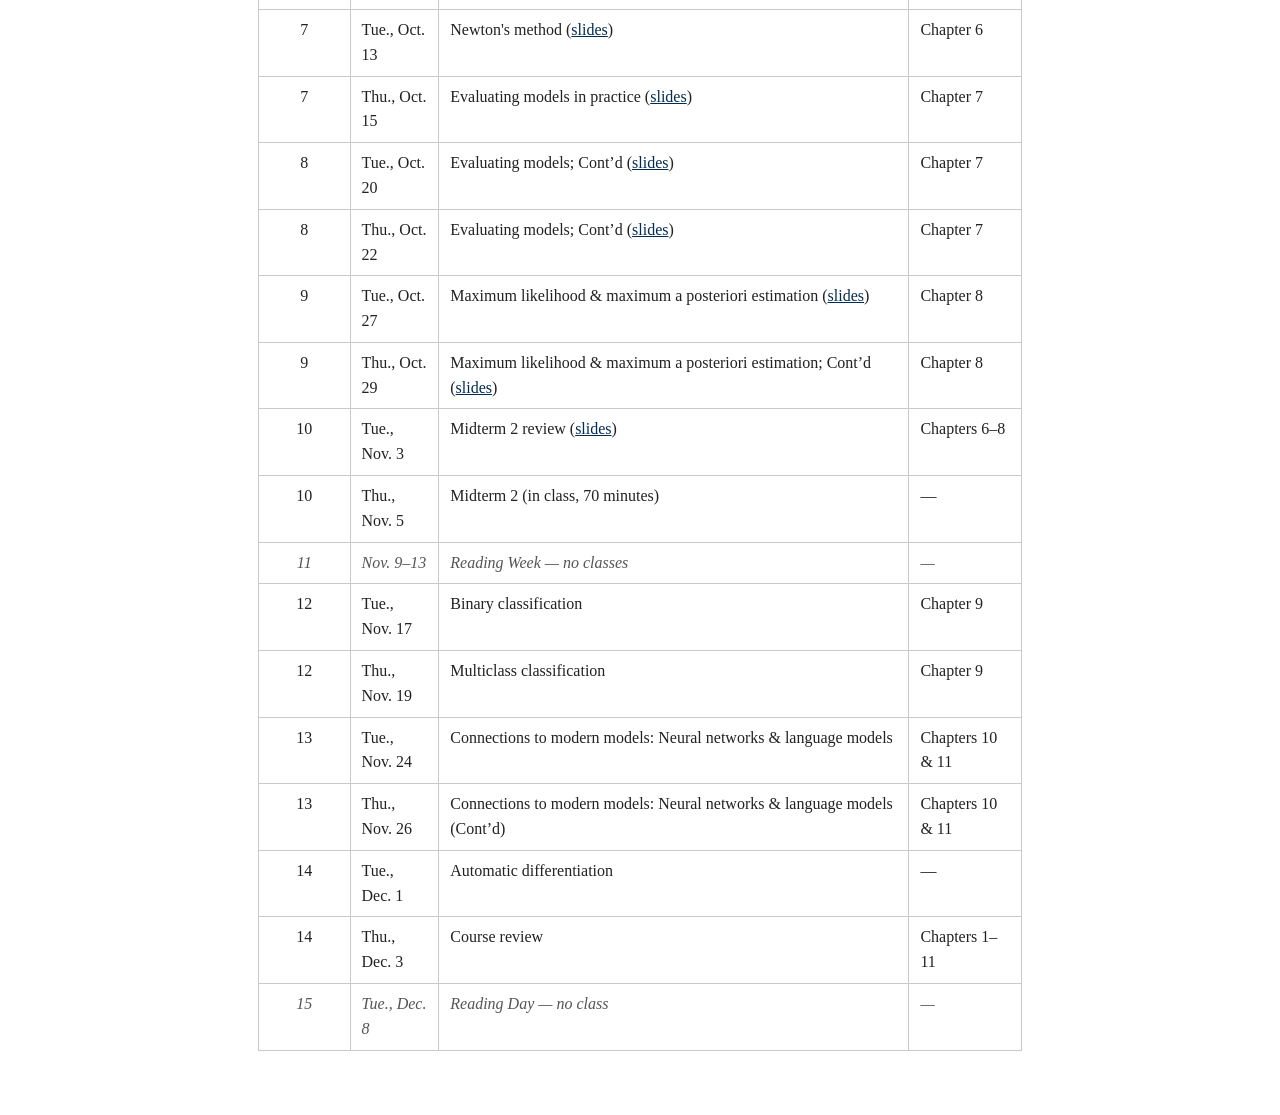
==== commit 51745e71: "update" ====
--- a/courses/fa26/index.html
+++ b/courses/fa26/index.html
@@ -133,7 +133,7 @@
                         <tr><td>8</td><td>Thu., Oct. 22</td><td>Evaluating models; Cont’d (<a href="slides/oct22.pdf">slides</a>)</td><td>Chapter 7</td></tr>
                         <tr><td>9</td><td>Tue., Oct. 27</td><td>Maximum likelihood &amp; maximum a posteriori estimation (<a href="slides/oct27.pdf">slides</a>)</td><td>Chapter 8</td></tr>
                         <tr><td>9</td><td>Thu., Oct. 29</td><td>Maximum likelihood &amp; maximum a posteriori estimation; Cont’d (<a href="slides/oct29.pdf">slides</a>) </td><td>Chapter 8</td></tr>
-                        <tr><td>10</td><td>Tue., Nov. 3</td><td>Midterm 2 review</td><td>Chapters 6–8</td></tr>
+                        <tr><td>10</td><td>Tue., Nov. 3</td><td>Midterm 2 review (<a href="slides/nov03.pdf">slides</a>)</td><td>Chapters 6–8</td></tr>
                         <tr><td>10</td><td>Thu., Nov. 5</td><td>Midterm 2 (in class, 70 minutes)</td><td>—</td></tr>
                         <tr class="no-class"><td>11</td><td>Nov. 9–13</td><td>Reading Week — no classes</td><td>—</td></tr>
                         <tr><td>12</td><td>Tue., Nov. 17</td><td>Binary classification</td><td>Chapter 9</td></tr>
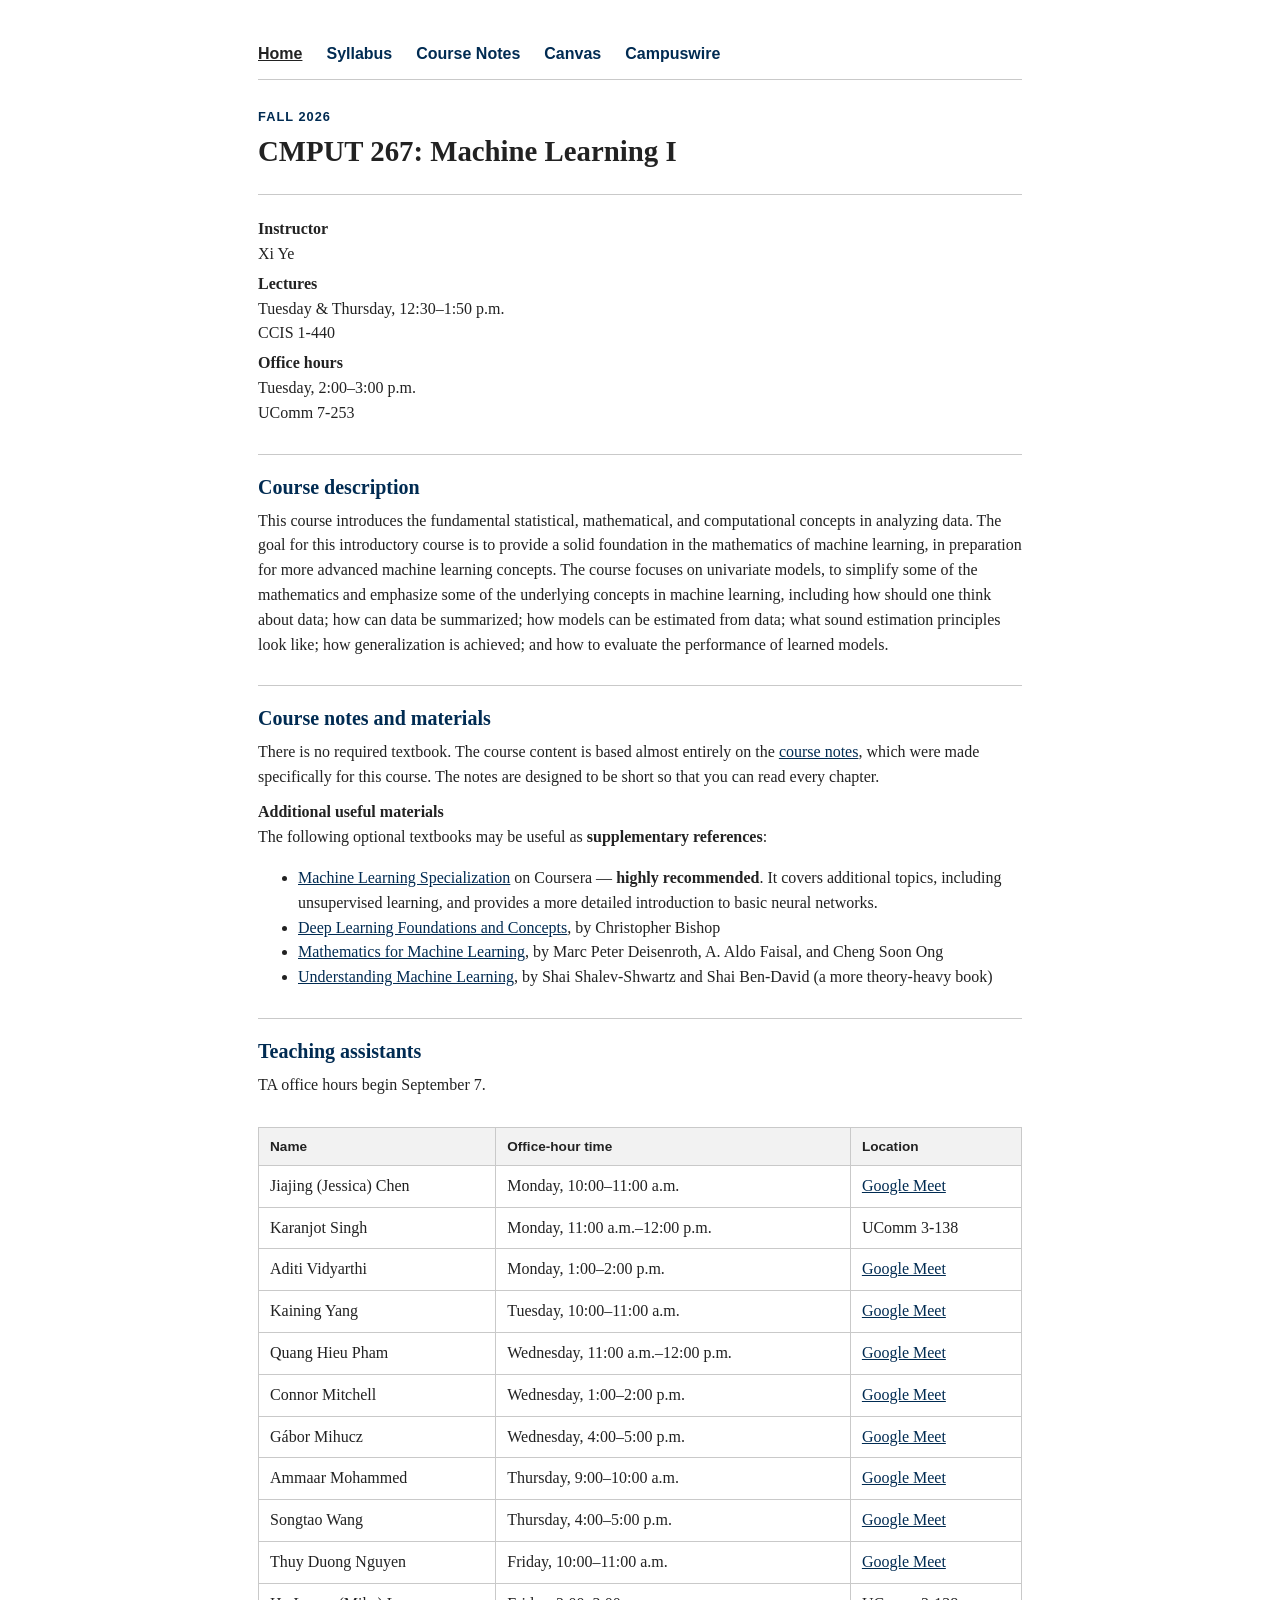
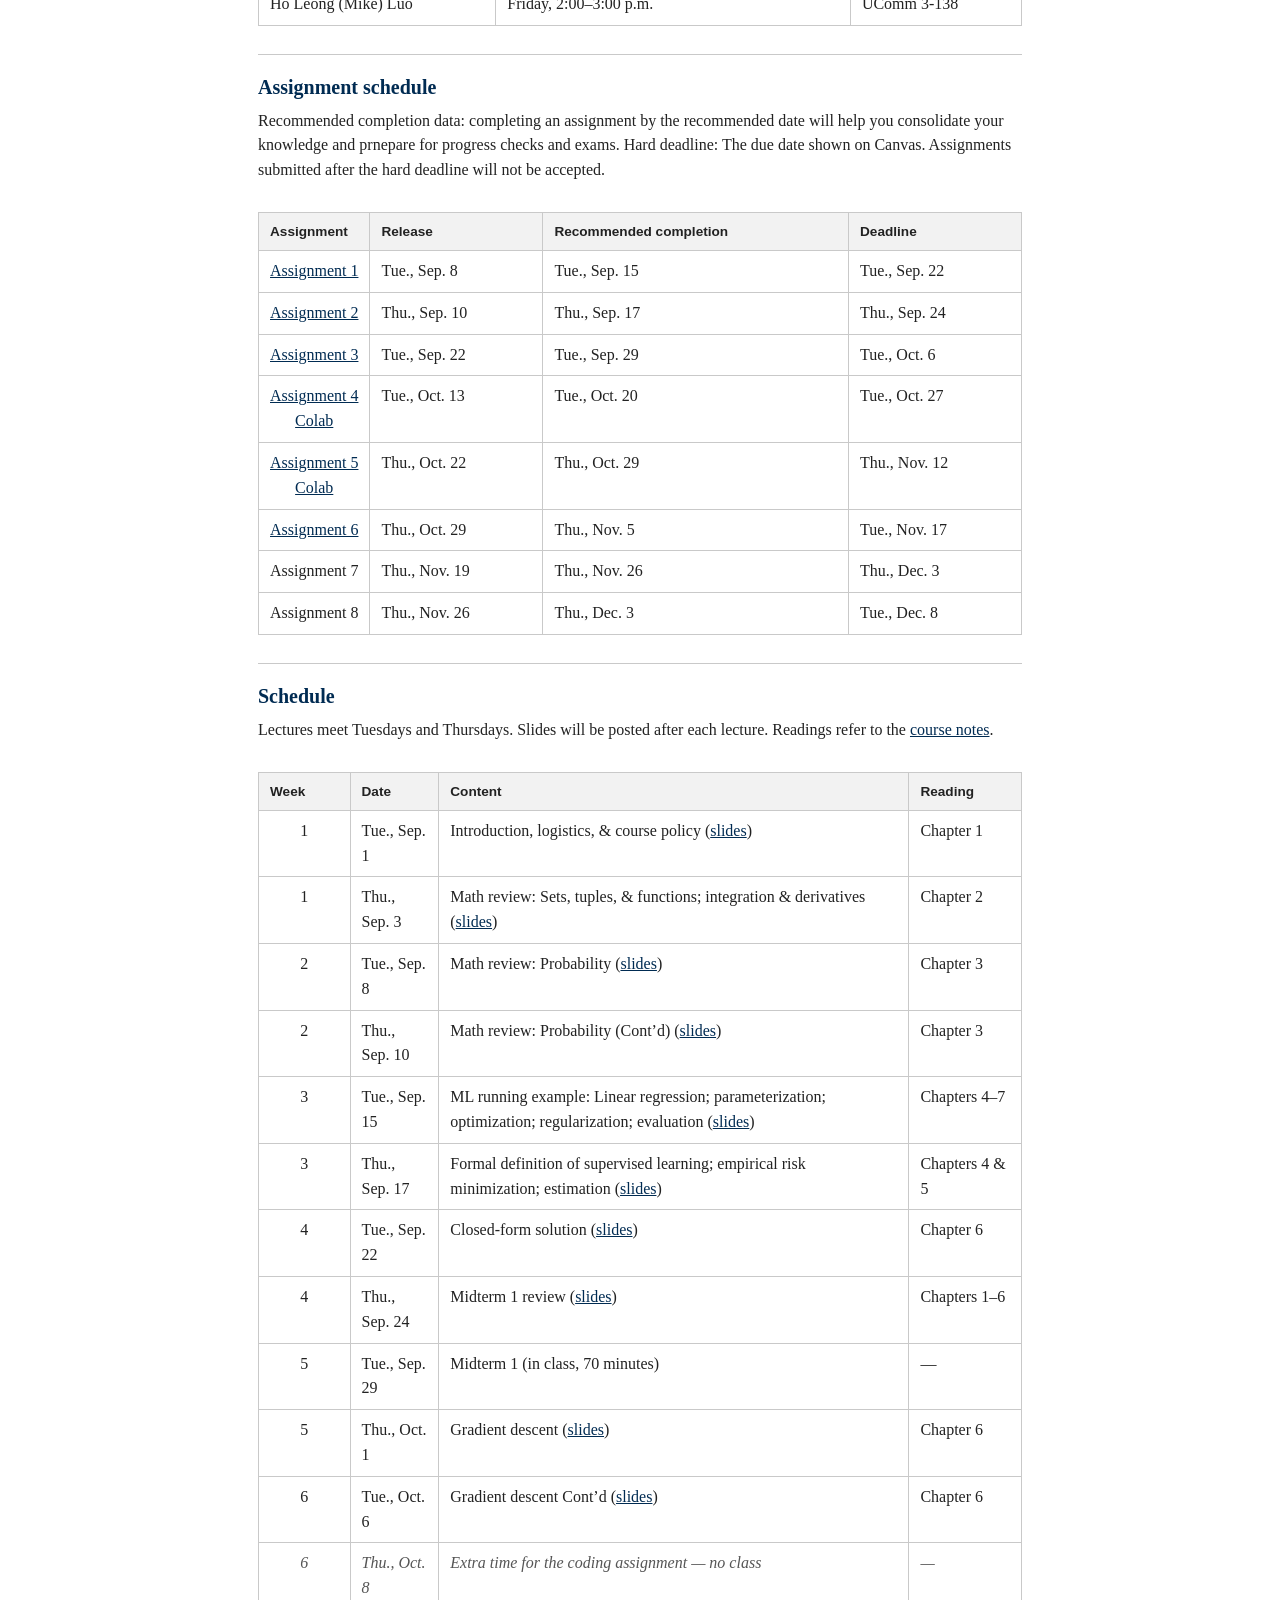
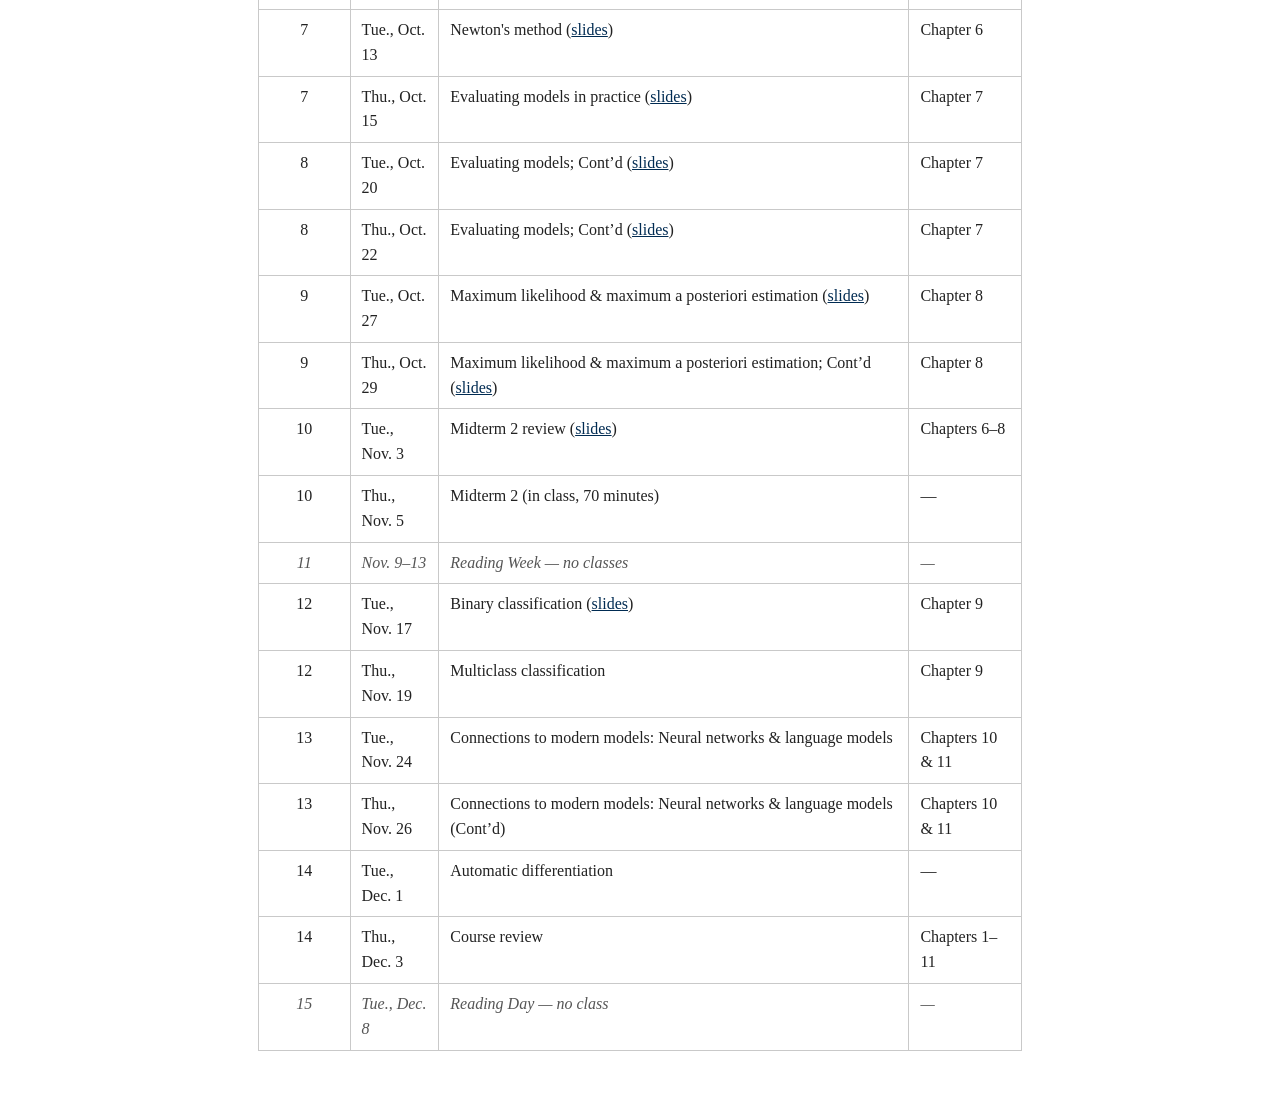
==== commit b7c19776: "update" ====
--- a/courses/fa26/index.html
+++ b/courses/fa26/index.html
@@ -86,7 +86,7 @@
 
         <section id="assignment-schedule">
             <h2>Assignment schedule</h2>
-            <p> Recommended completion data: completing an assignment by the recommended date will help you consolidate your knowledge and prepare for progress checks and exams. Hard deadline: The due date shown on Canvas. Assignments submitted after the hard deadline will not be accepted.</p>
+            <p> Recommended completion data: completing an assignment by the recommended date will help you consolidate your knowledge and prnepare for progress checks and exams. Hard deadline: The due date shown on Canvas. Assignments submitted after the hard deadline will not be accepted.</p>
             <div class="table-wrap">
                 <table class="assignment-table">
                     <thead>
@@ -133,10 +133,10 @@
                         <tr><td>8</td><td>Thu., Oct. 22</td><td>Evaluating models; Cont’d (<a href="slides/oct22.pdf">slides</a>)</td><td>Chapter 7</td></tr>
                         <tr><td>9</td><td>Tue., Oct. 27</td><td>Maximum likelihood &amp; maximum a posteriori estimation (<a href="slides/oct27.pdf">slides</a>)</td><td>Chapter 8</td></tr>
                         <tr><td>9</td><td>Thu., Oct. 29</td><td>Maximum likelihood &amp; maximum a posteriori estimation; Cont’d (<a href="slides/oct29.pdf">slides</a>) </td><td>Chapter 8</td></tr>
-                        <tr><td>10</td><td>Tue., Nov. 3</td><td>Midterm 2 review (<a href="slides/nov03.pdf">slides</a>)</td><td>Chapters 6–8</td></tr>
+                        <tr><td>10</td><td>Tue., Nov. 3</td><td>Midterm 2 review (<a href="slides/nov3.pdf">slides</a>)</td><td>Chapters 6–8</td></tr>
                         <tr><td>10</td><td>Thu., Nov. 5</td><td>Midterm 2 (in class, 70 minutes)</td><td>—</td></tr>
                         <tr class="no-class"><td>11</td><td>Nov. 9–13</td><td>Reading Week — no classes</td><td>—</td></tr>
-                        <tr><td>12</td><td>Tue., Nov. 17</td><td>Binary classification</td><td>Chapter 9</td></tr>
+                        <tr><td>12</td><td>Tue., Nov. 17</td><td>Binary classification (<a href="slides/nov17.pdf">slides</a>)</td><td>Chapter 9</td></tr>
                         <tr><td>12</td><td>Thu., Nov. 19</td><td>Multiclass classification</td><td>Chapter 9</td></tr>
                         <tr><td>13</td><td>Tue., Nov. 24</td><td>Connections to modern models: Neural networks &amp; language models</td><td>Chapters 10 &amp; 11</td></tr>
                         <tr><td>13</td><td>Thu., Nov. 26</td><td>Connections to modern models: Neural networks &amp; language models (Cont’d)</td><td>Chapters 10 &amp; 11</td></tr>
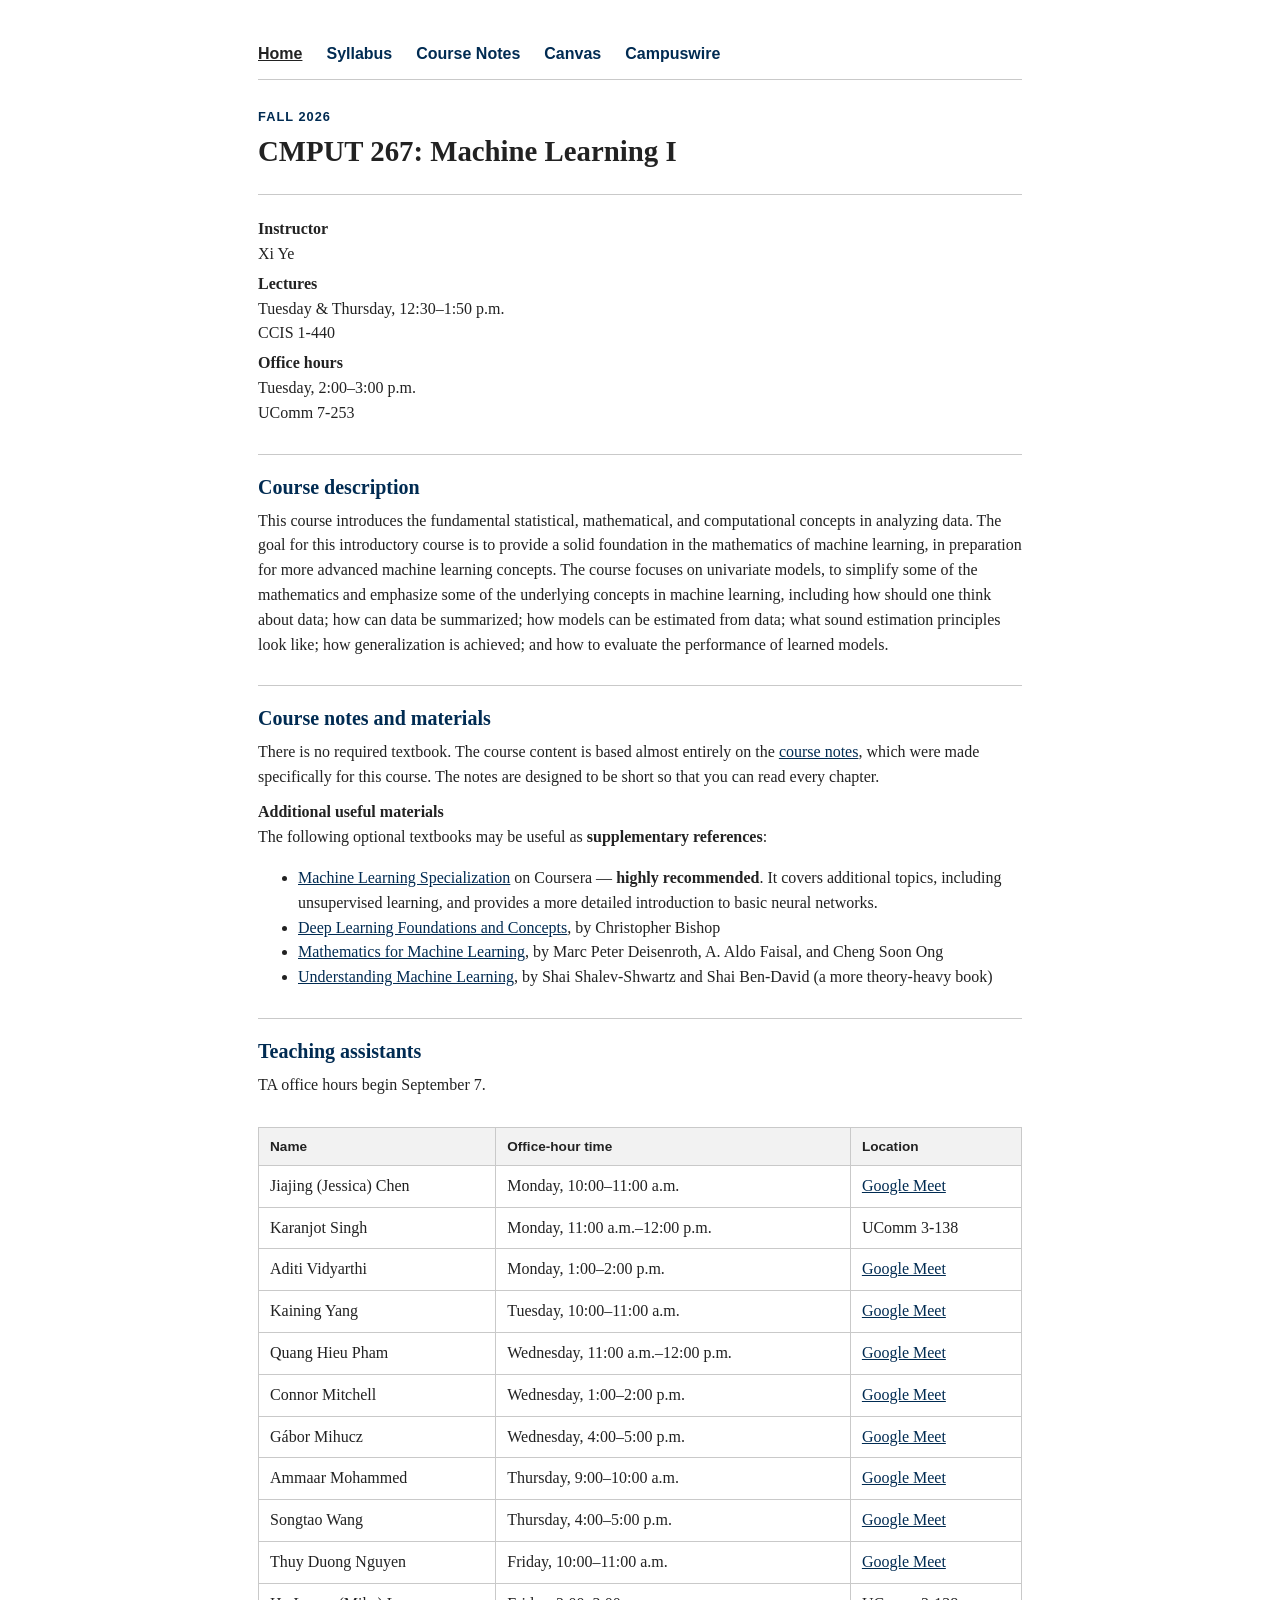
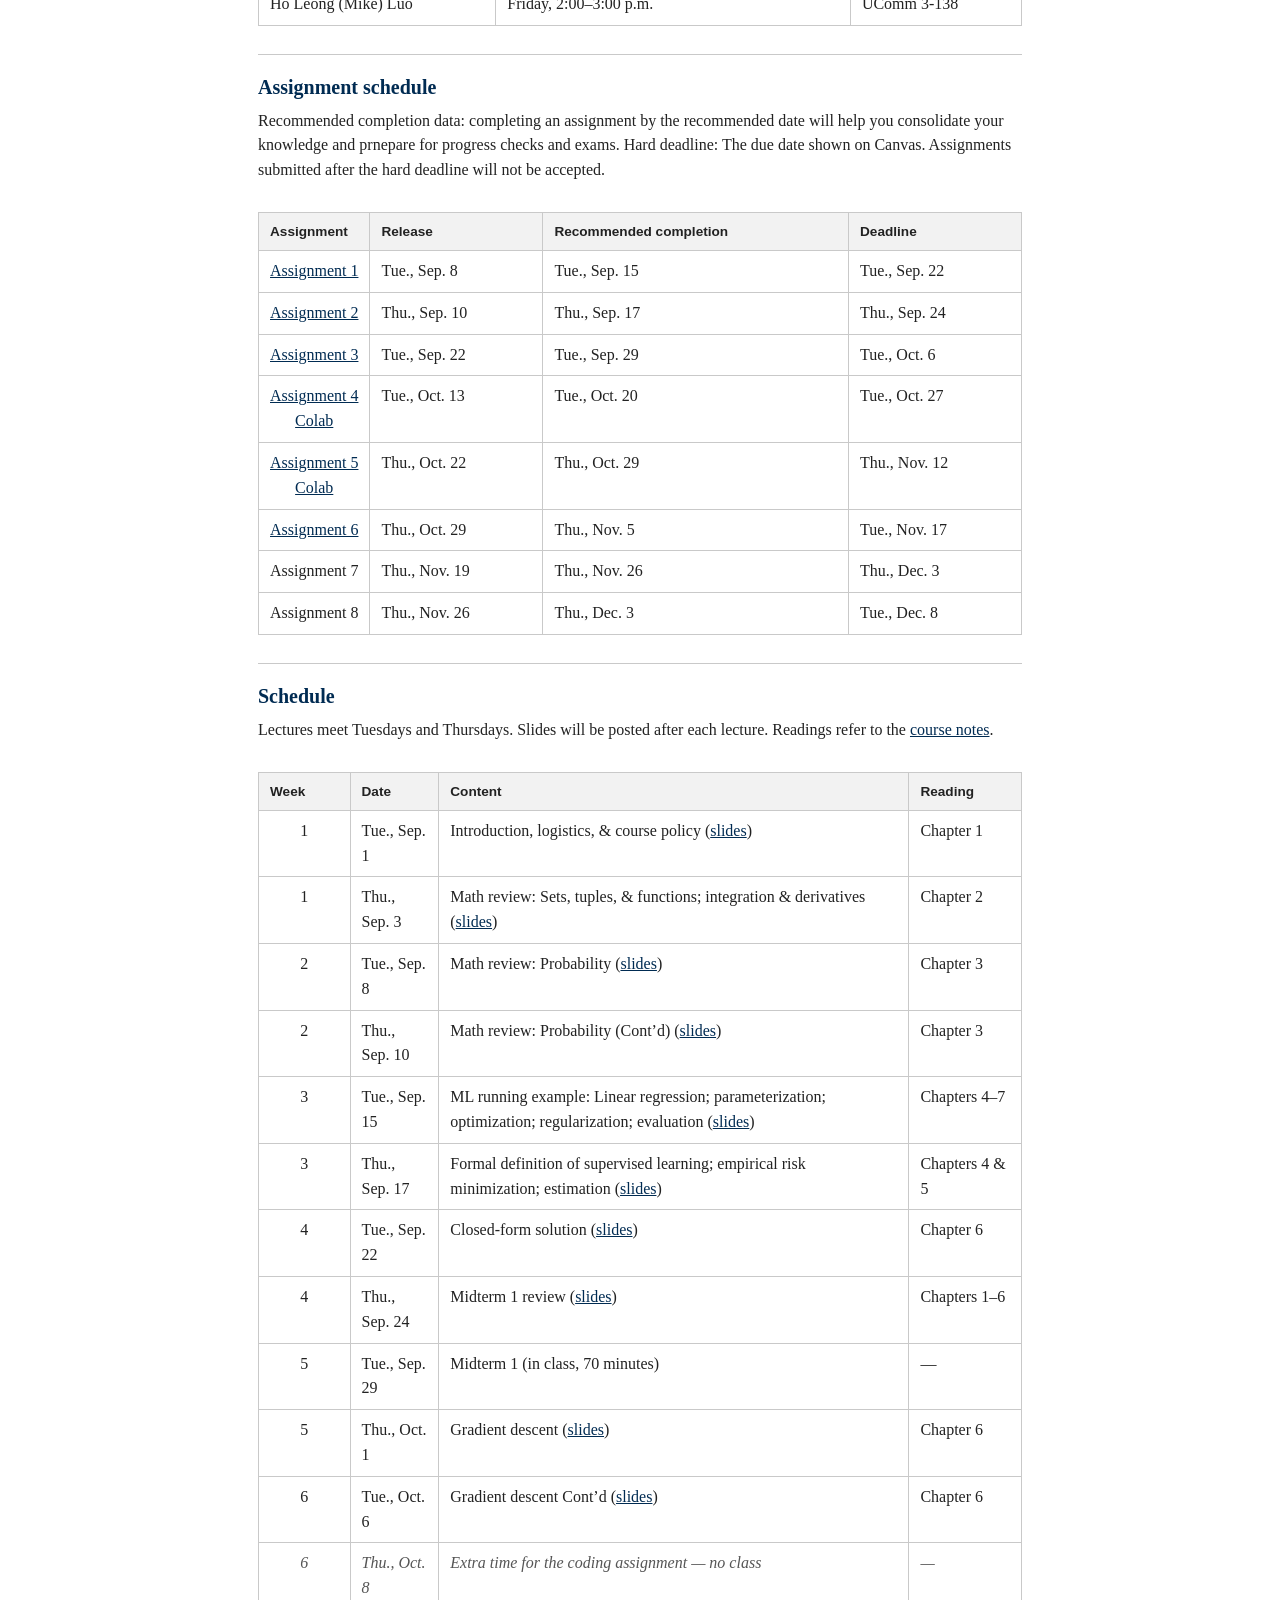
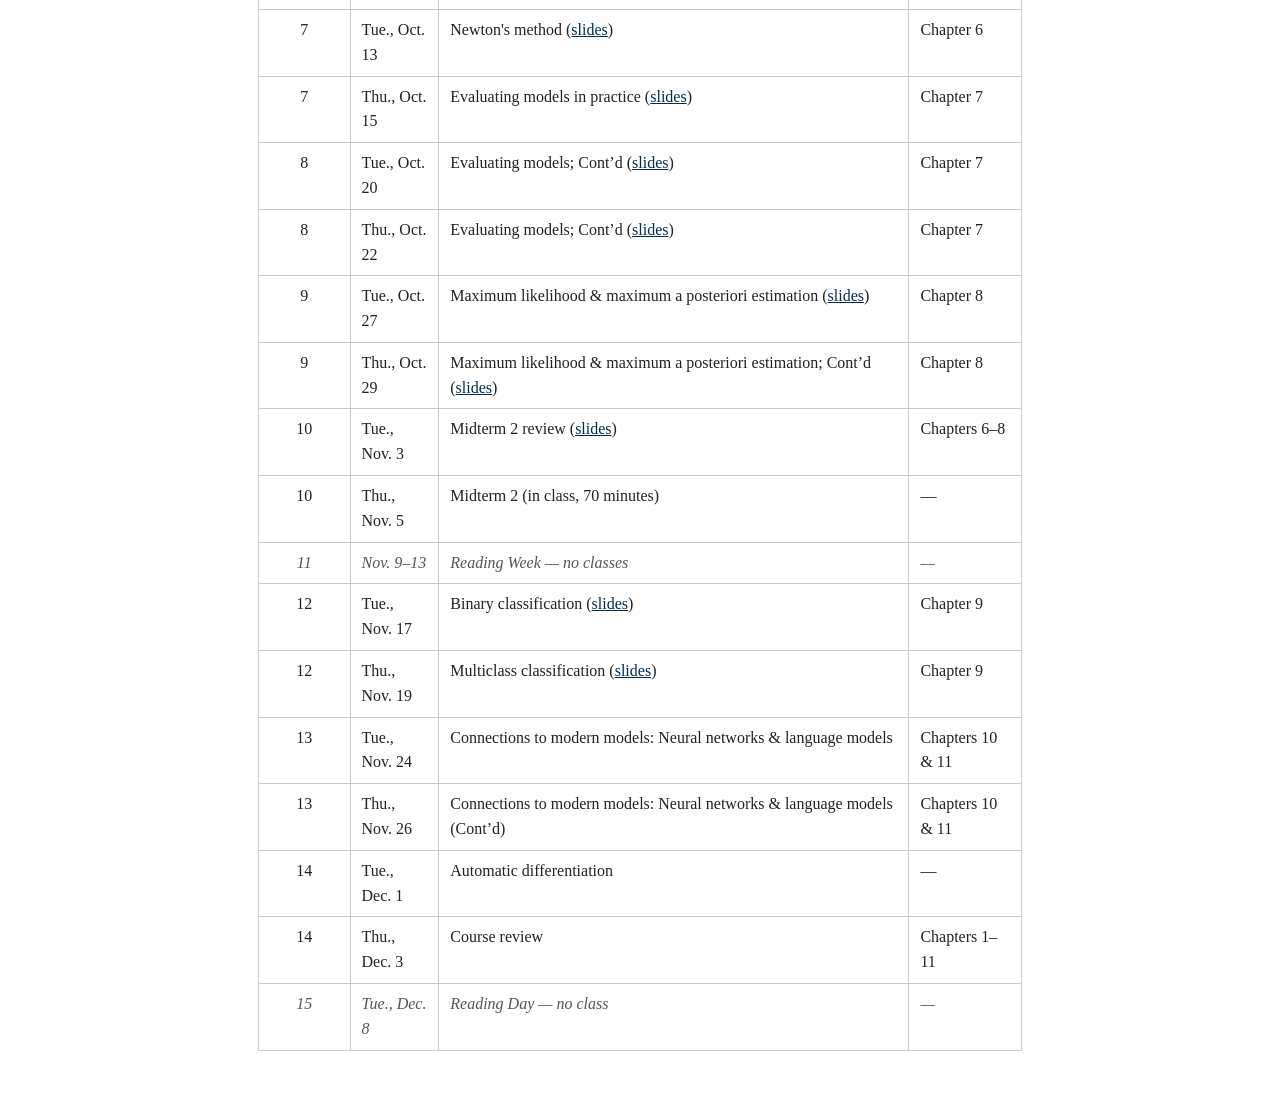
==== commit 391d1eca: "update" ====
--- a/courses/fa26/index.html
+++ b/courses/fa26/index.html
@@ -137,7 +137,7 @@
                         <tr><td>10</td><td>Thu., Nov. 5</td><td>Midterm 2 (in class, 70 minutes)</td><td>—</td></tr>
                         <tr class="no-class"><td>11</td><td>Nov. 9–13</td><td>Reading Week — no classes</td><td>—</td></tr>
                         <tr><td>12</td><td>Tue., Nov. 17</td><td>Binary classification (<a href="slides/nov17.pdf">slides</a>)</td><td>Chapter 9</td></tr>
-                        <tr><td>12</td><td>Thu., Nov. 19</td><td>Multiclass classification</td><td>Chapter 9</td></tr>
+                        <tr><td>12</td><td>Thu., Nov. 19</td><td>Multiclass classification (<a href="slides/nov19.pdf">slides</a>)</td><td>Chapter 9</td></tr>
                         <tr><td>13</td><td>Tue., Nov. 24</td><td>Connections to modern models: Neural networks &amp; language models</td><td>Chapters 10 &amp; 11</td></tr>
                         <tr><td>13</td><td>Thu., Nov. 26</td><td>Connections to modern models: Neural networks &amp; language models (Cont’d)</td><td>Chapters 10 &amp; 11</td></tr>
                         <tr><td>14</td><td>Tue., Dec. 1</td><td>Automatic differentiation</td><td>—</td></tr>
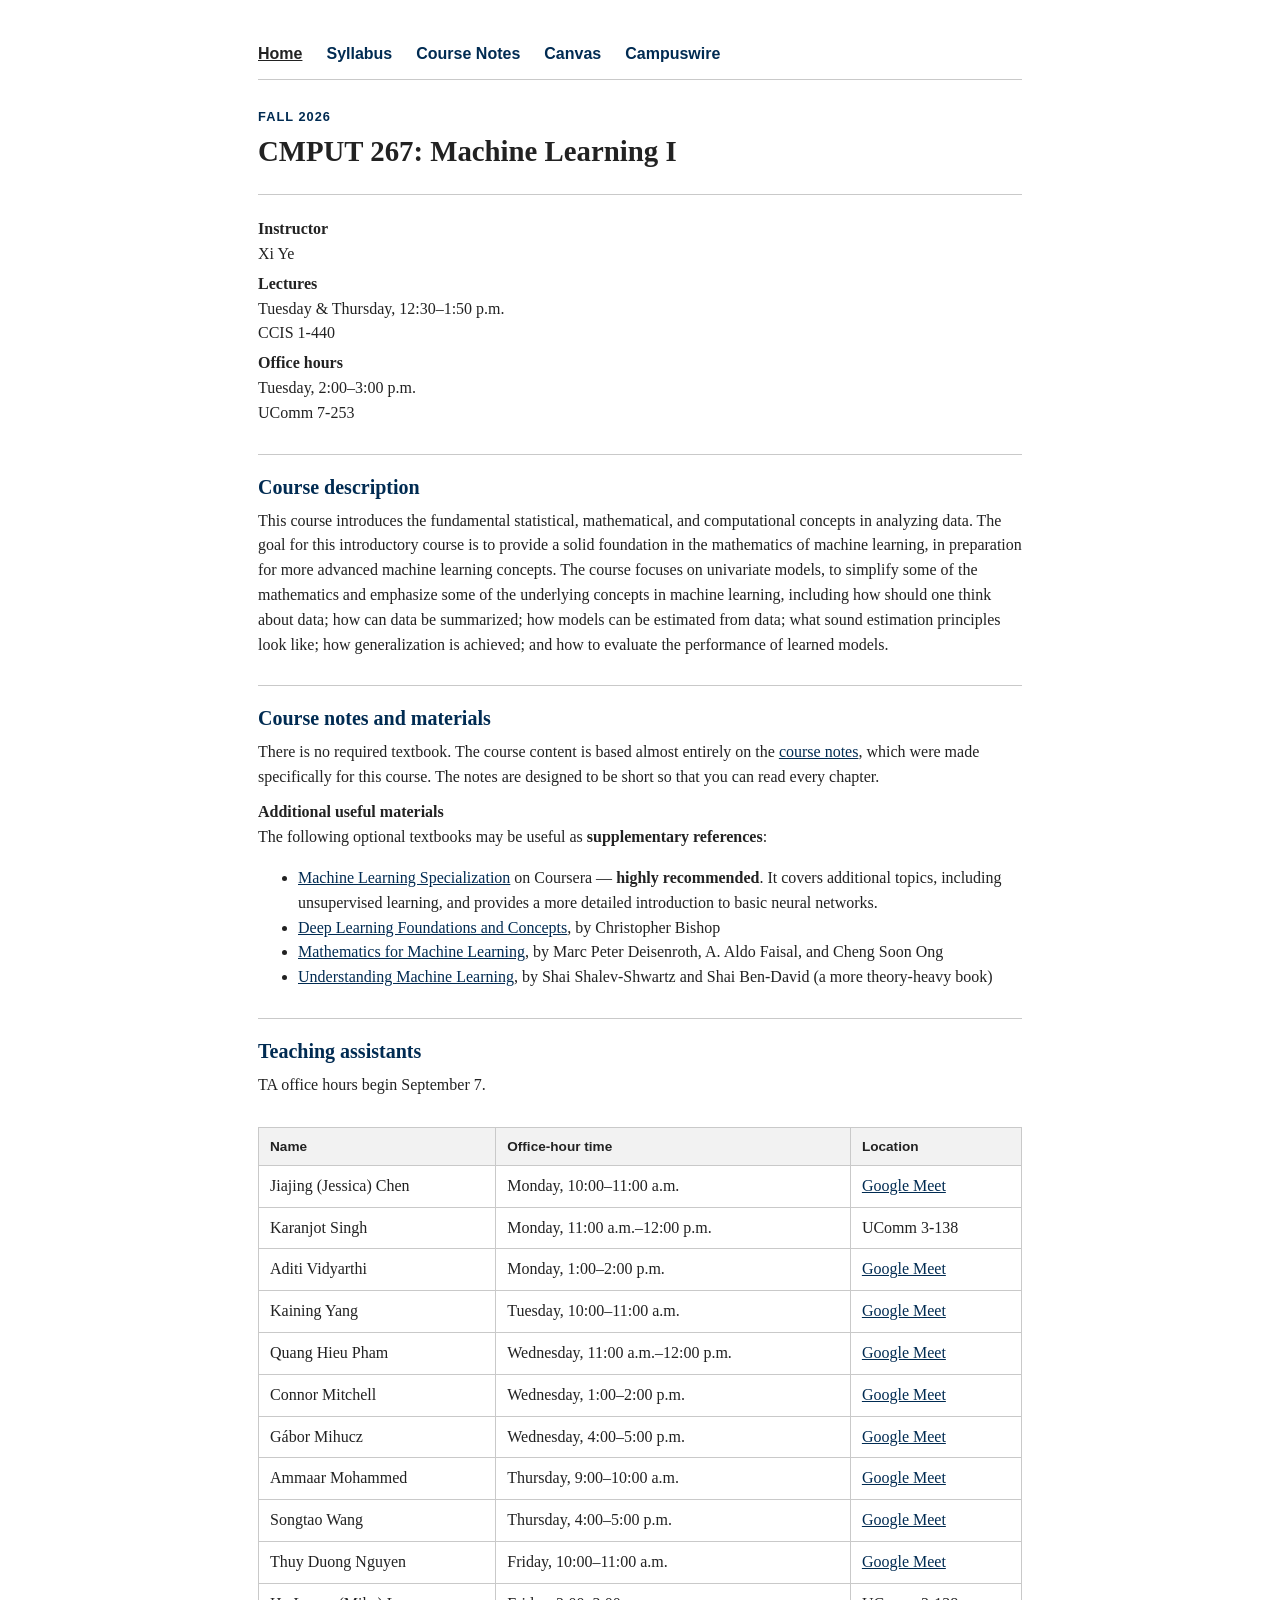
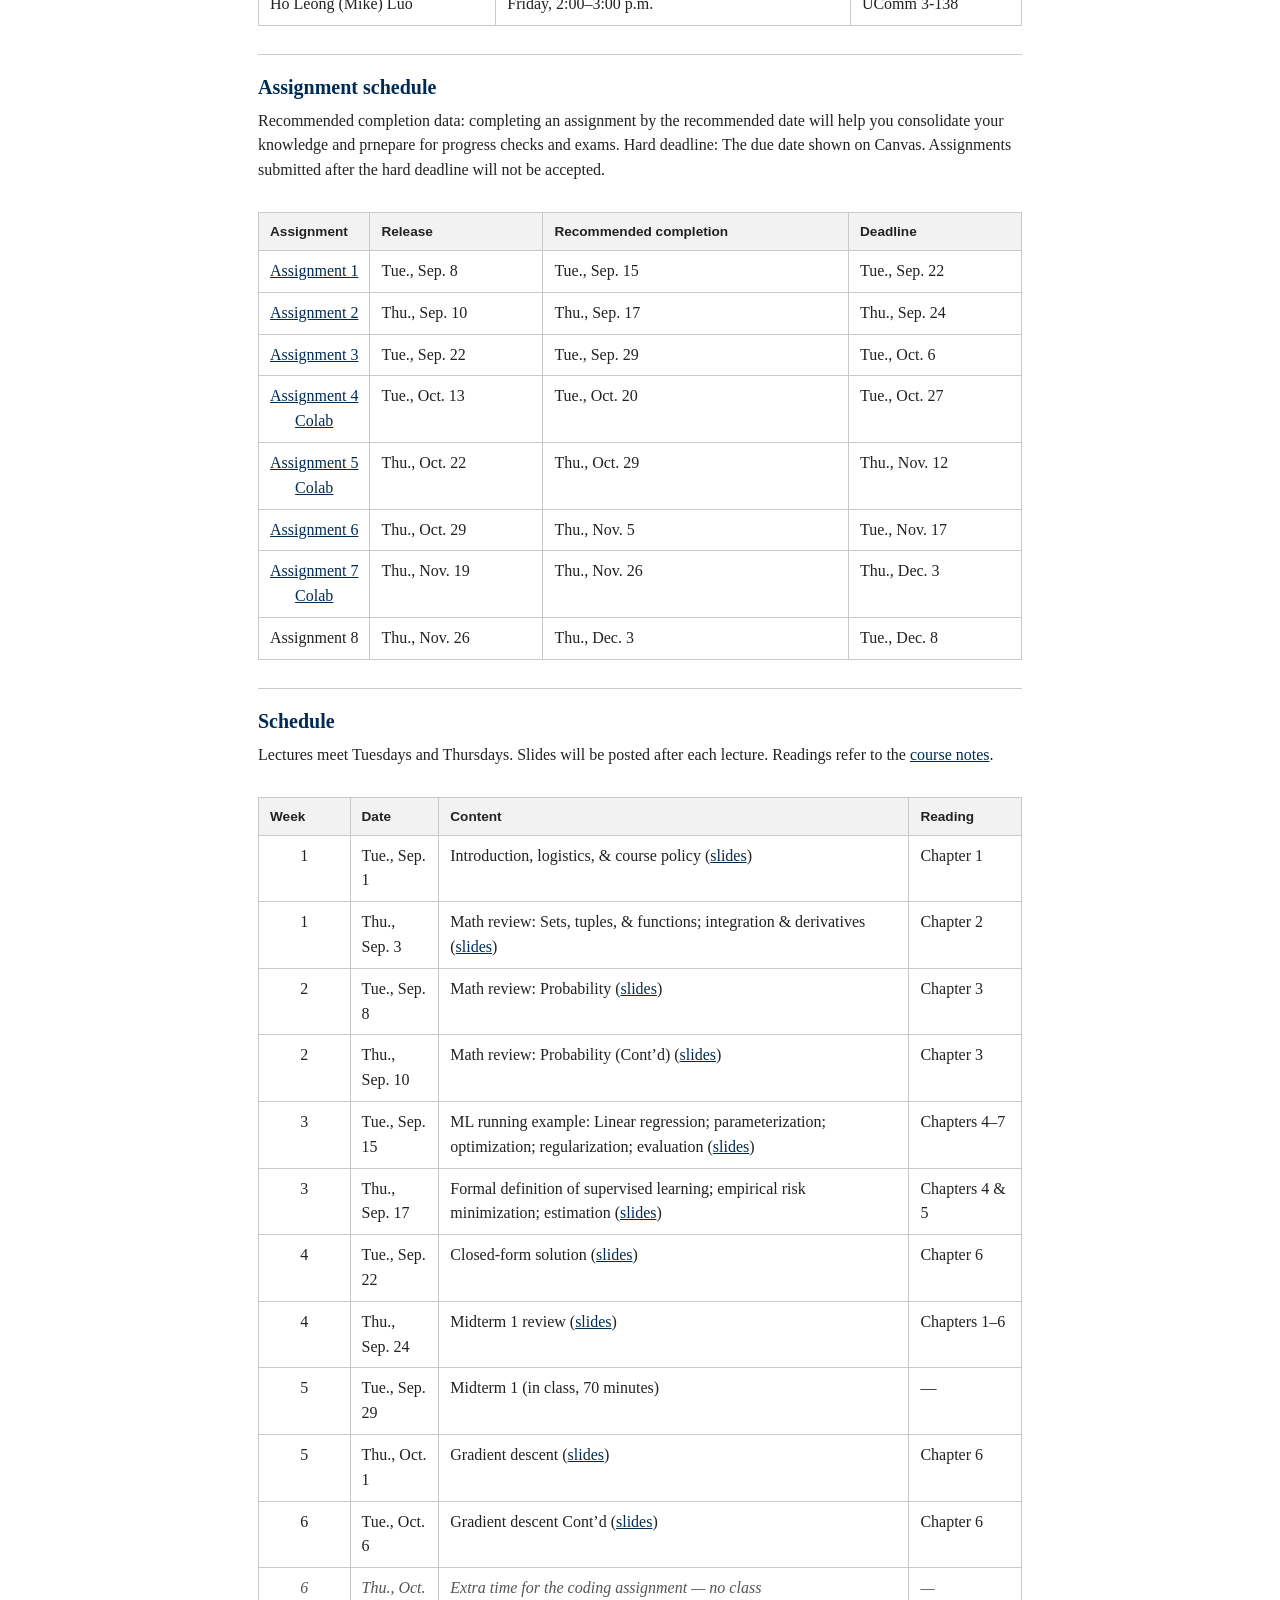
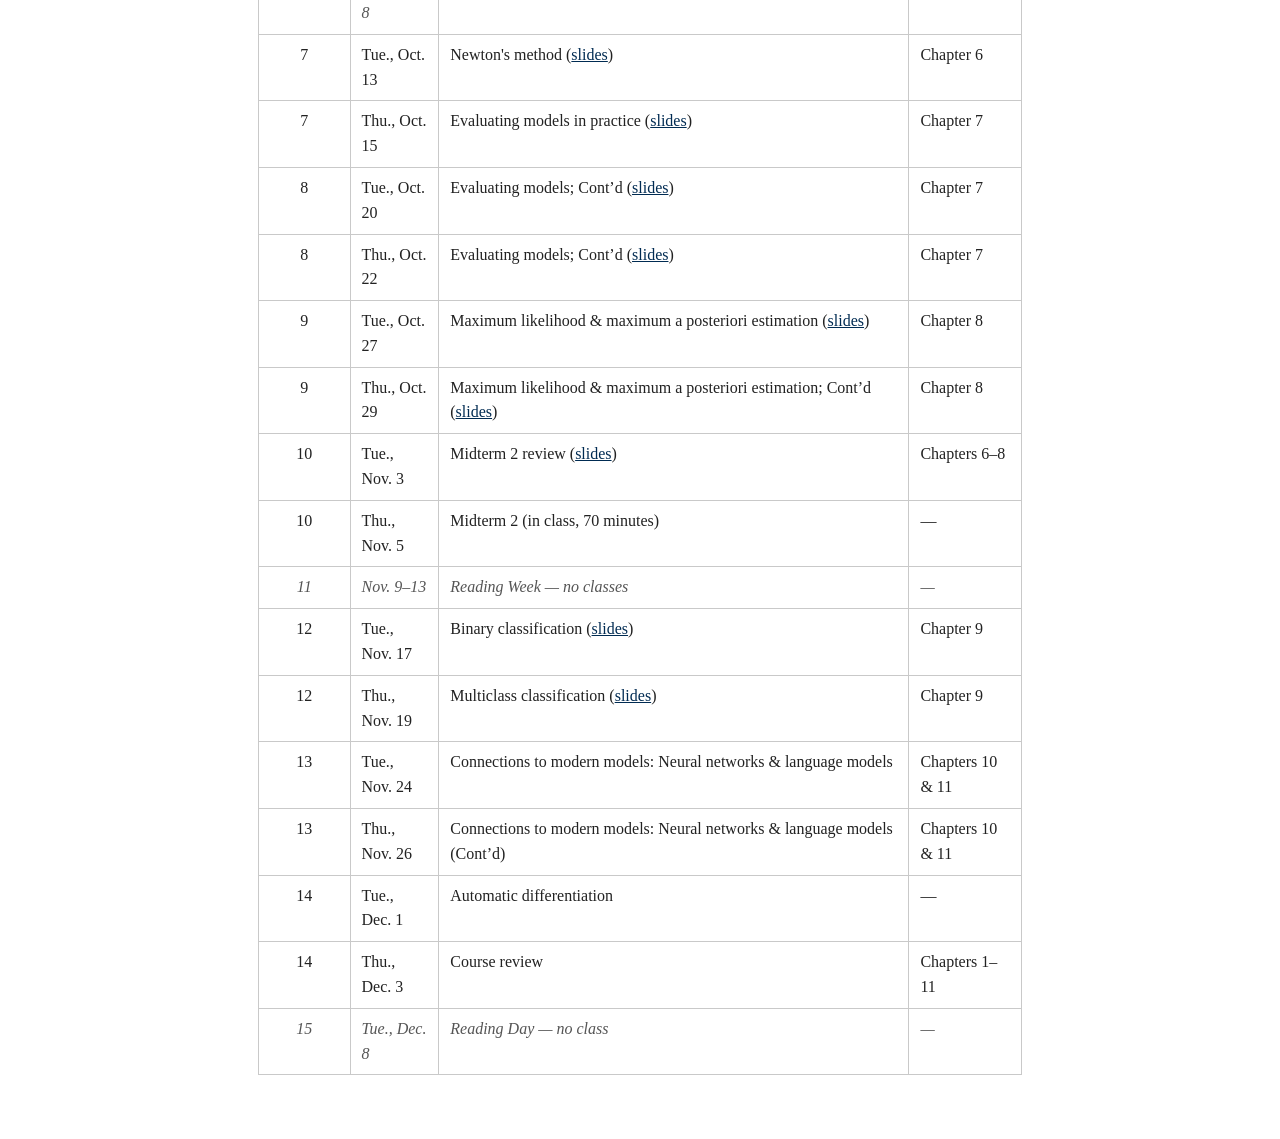
==== commit a4818887: "assignment 7" ====
--- a/courses/fa26/index.html
+++ b/courses/fa26/index.html
@@ -99,7 +99,7 @@
                         <tr><td><a href="assignments/ass4.pdf">Assignment 4</a><br><a href="https://colab.research.google.com/drive/1CR7Nbcw5bAp99CZGsgp4tky4ikzYTGF3">Colab</a></td><td>Tue., Oct. 13</td><td>Tue., Oct. 20</td><td>Tue., Oct. 27</td></tr>
                         <tr><td><a href="assignments/ass5.pdf">Assignment 5</a><br><a href="https://colab.research.google.com/drive/17QJFSNm8Bi967CPbHQWzddXEXSBvK7xS">Colab</a></td><td>Thu., Oct. 22</td><td>Thu., Oct. 29</td><td>Thu., Nov. 12</td></tr>
                         <tr><td><a href="assignments/ass6.pdf">Assignment 6</a></td><td>Thu., Oct. 29</td><td>Thu., Nov. 5</td><td>Tue., Nov. 17</td></tr>
-                        <tr><td>Assignment 7</td><td>Thu., Nov. 19</td><td>Thu., Nov. 26</td><td>Thu., Dec. 3</td></tr>
+                        <tr><td><a href="assignments/ass7.pdf">Assignment 7</a><br><a href="https://colab.research.google.com/drive/1sgzG20dC2IdnN-OPNjPl0MaSpG1v9FOD">Colab</a></td><td>Thu., Nov. 19</td><td>Thu., Nov. 26</td><td>Thu., Dec. 3</td></tr>
                         <tr><td>Assignment 8</td><td>Thu., Nov. 26</td><td>Thu., Dec. 3</td><td>Tue., Dec. 8</td></tr>
                     </tbody>
                 </table>
